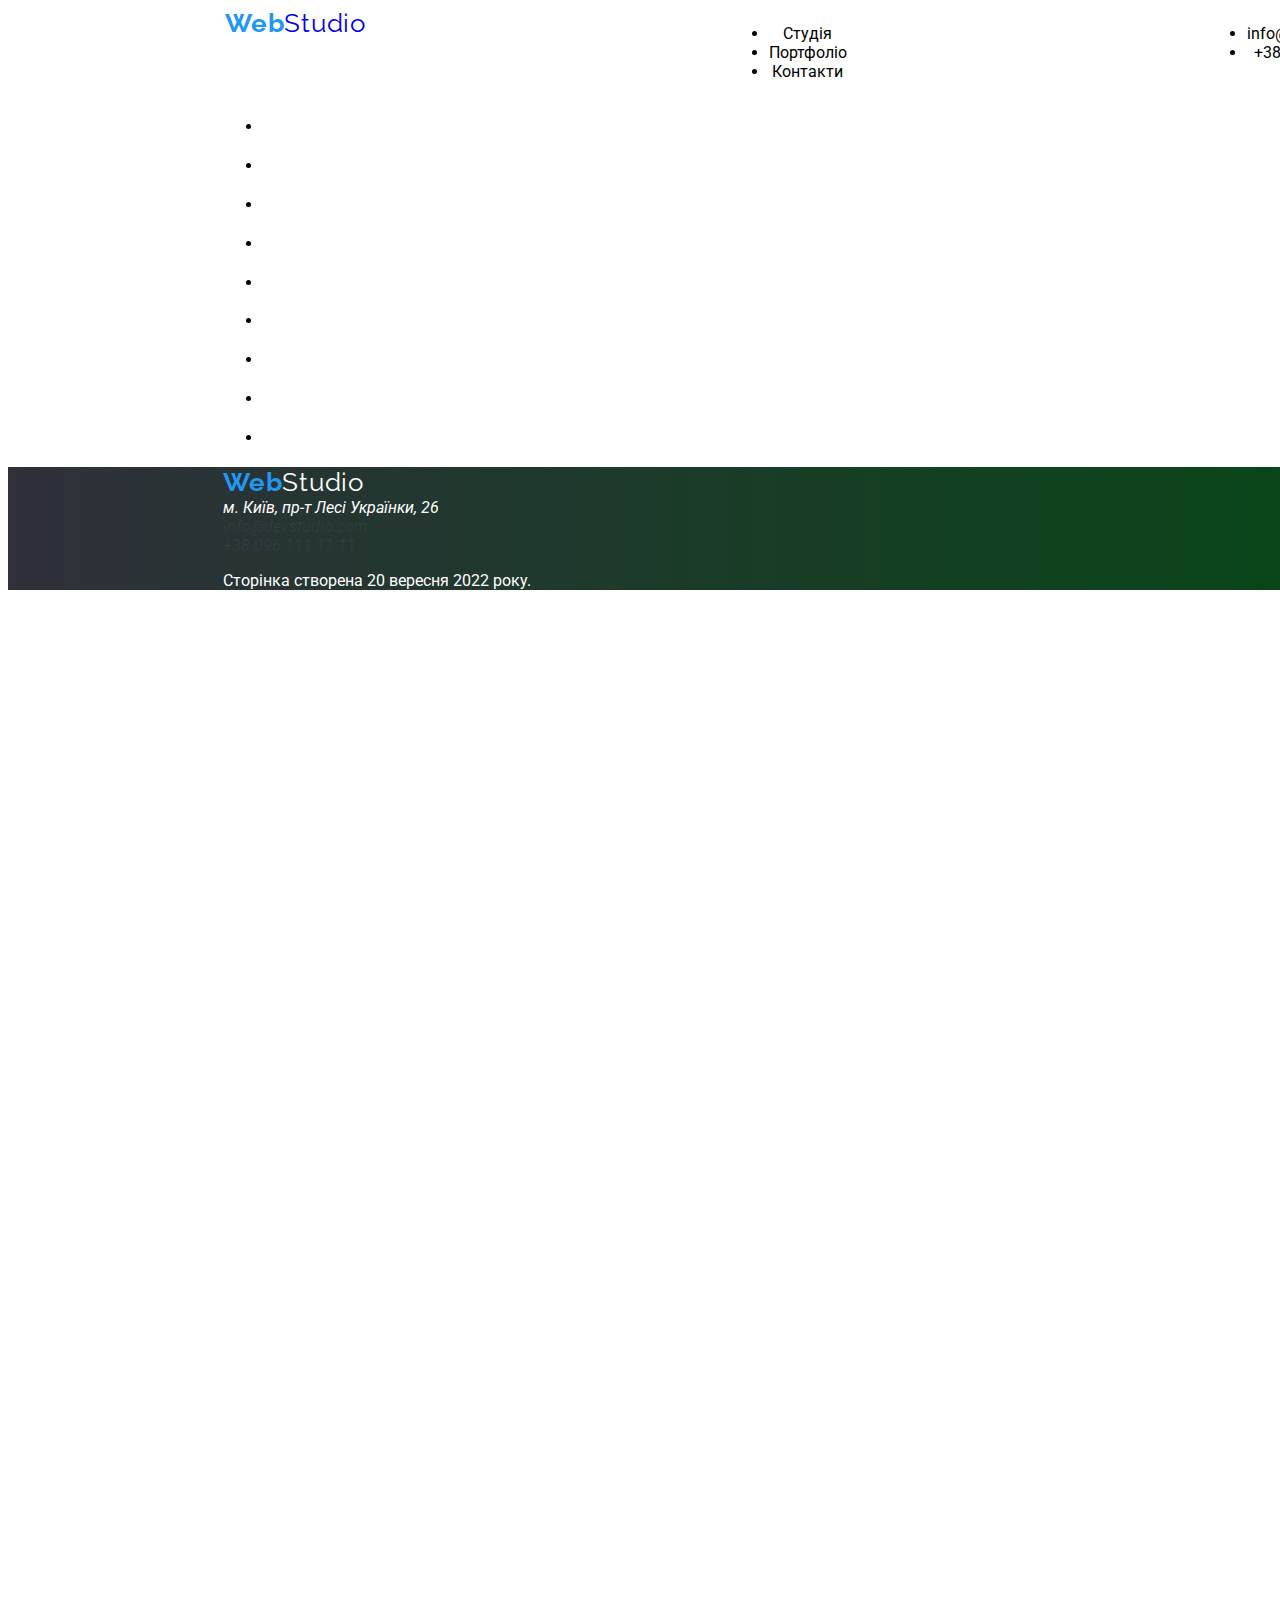
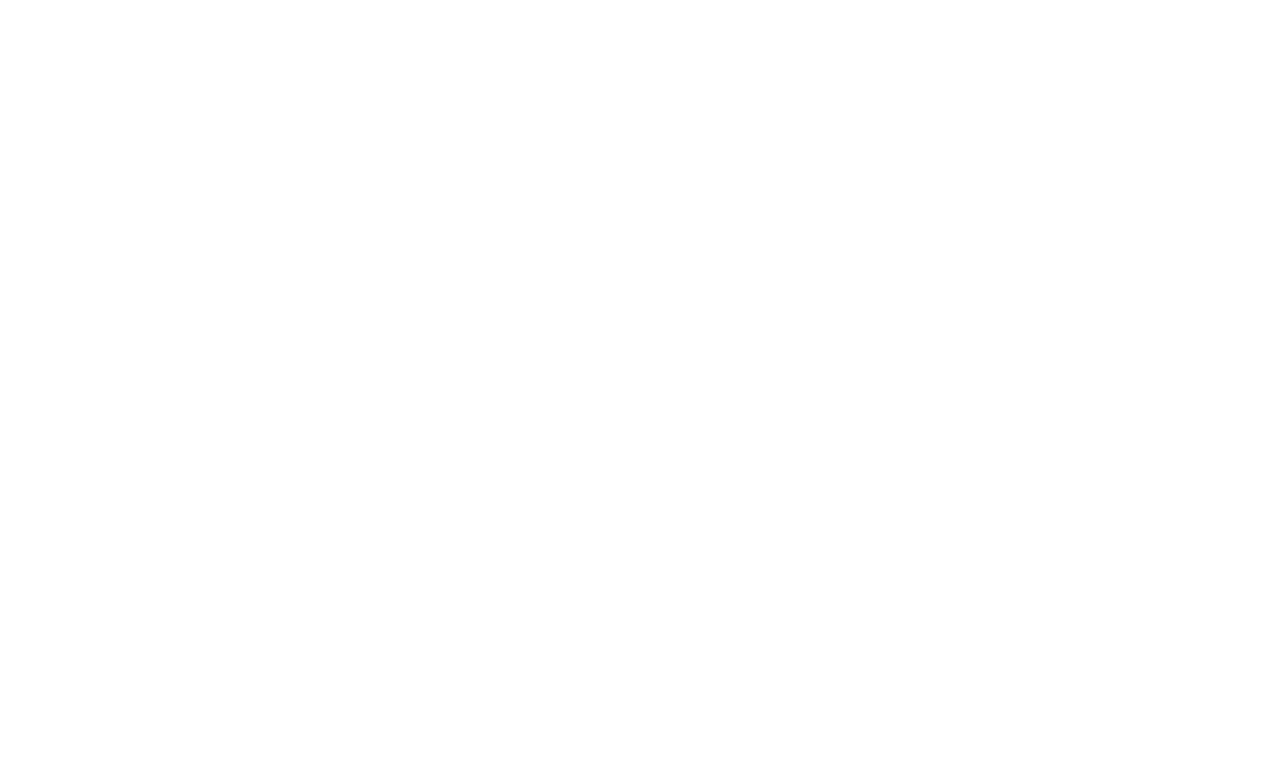
==== portfolio.html @ a8a44d80 "27.09" ====
<!DOCTYPE html>
<html lang="uk">

<head>
    <meta charset="UTF-8">
    <meta http-equiv="X-UA-Compatible" content="IE=edge">
    <meta name="viewport" content="width=device-width, initial-scale=1.0">
    <title>WebStudio</title>
    <link rel="preconnect" href="https://fonts.googleapis.com">
    <link rel="preconnect" href="https://fonts.gstatic.com" crossorigin>
    <link href="https://fonts.googleapis.com/css2?family=Raleway:wght@700&family=Roboto:wght@400;500;900&display=swap"
        rel="stylesheet">
    <link rel="stylesheet" href="./css/styles.css" />
</head>

<body>
    <header>
        <section class="header">
            <a href="index.html" title="My page" lang="en" class="webstudio"><span
                    class="web"><b>Web</b></span>Studio</a>
            <nav>
                <ul class="headertext">
                    <li><a href="index.html" title="Studio" class="black">Студія</a></li>
                    <li><a href="portfolio.html" title="Portfolio" class="black">Портфоліо</a></li>
                    <li><a href="index.html" title="Contacts" class="black">Контакти</a></li>
                </ul>
            </nav>
            <ul class="headertext">
                <li><a href="mailto:info@devstudio.com" title="mail" class="black">info@devstudio.com</a></li>
                <li><a href="tel:+38 096 111 11 11" title="phone" class="black">+38 096 111 11 11</a></li>
            </ul>
        </section>
    </header>
    <main>
        <section>

        </section>
        <section>
            <ul>
                <li>
                    <a href="/images/2-1.jpg" alt="notebook" width="370px" height="294px"></a> 
                    <h2></h2> 
                    <p></p>
                </li>
                <li>
                    <a href="./images/2-2.jpg"></a>
                    <h2></h2>
                    <p></p>
                </li>
                <li>
                    <a href="./images/2-3.jpg"></a>
                    <h2></h2>
                    <p></p>
                </li>
                <li>
                    <a href="./images/2-4.jpg"></a>
                    <h2></h2>
                    <p></p>
                </li>
                <li>    
                    <a href=""></a>
                    <h2></h2>
                    <p></p>
                </li>
                <li>
                    <a href=""></a>
                    <h2></h2>
                    <p></p>
                </li>
                <li>
                    <a href=""></a>
                    <h2></h2>
                    <p></p>
                </li>
                <li>
                    <a href=""></a>
                    <h2></h2>
                    <p></p>
                </li>
                <li>
                    <a href=""></a>
                    <h2></h2>
                    <p></p>
                </li>
            </ul>
        </section>
    </main>
    <footer>
        <section class="footer">
            <a href="./index.html" class="webstudio"><span class="web"><b>Web</b></span>Studio</a>
            <address class="headertext">
                <a href="https://www.google.com/maps/place/%D0%B1%D1%83%D0%BB%D1%8C%D0%B2%D0%B0%D1%80+%D0%9B%D0%B5%D1%81%D1%96+%D0%A3%D0%BA%D1%80%D0%B0%D1%97%D0%BD%D0%BA%D0%B8,+26,+%D0%9A%D0%B8%D1%97%D0%B2,+02000/@50.4265807,30.5361971,17z/data=!3m1!4b1!4m5!3m4!1s0x40d4cf0e033ecbe9:0x57a4dffefec77da0!8m2!3d50.4265807!4d30.5383858"
                    title="GoogleMaps" class="google">м. Київ, пр-т Лесі Українки, 26</a> <br>
                <a href="mailto:info@devstudio.com" title="mail" class="gray">info@devstudio.com</a> <br>
                <a href="tel:+38 096 111 11 11" title="phone" class="gray">+38 096 111 11 11</a> <br>
            </address>
            <p>Сторінка створена <time datetime="2022-09-20">20 вересня 2022 року</time>.</p>
        </section>
    </footer>
</body>
</html>
---- css/styles.css ----
body {    
    font-family: 'Roboto', sans-serif;
    text-align: center;
    width: 1600px;
    height: 2346px;
    background-color: #FFFFFF;
}

:root{
    --main-color : #black;
    --blu : #2196f3;
    --white : white;
    }
section{
    padding: 0px 215px;
}

.header{
    justify-content: space-between;
    display: flex;
}
.webstudio {
    font-family: 'Raleway', sans-serif;
    width: 145px;
    letter-spacing: 0.03em;
    font-size: 26px;
    line-height: 31px;
    text-decoration: none;
}
.headertext :hover :focus{
    color: #2196f3;
    justify-content: space-between;
    display: flex;
    text-decoration: none;
}
.headertext ul,li,a{
    text-decoration: none;
}

.web {
    color: #2196f3;
}
.black{
    color: var(--main-color);
}

.bisnes {
    height: 200px;
    left: 0px;
    top: 80px;
    color: white;
    background: rgb(0, 0, 0);
    background: linear-gradient(90deg, rgba(47, 48, 58, 1) 0%, rgba(0, 75, 17, 1) 50%, rgba(55, 62, 0, 1) 100%);
    justify-content: center;
    padding: 200px 0px;
    /*#2f303a;*/
   
}
.efect{
    font-style: normal;
    font-weight: 900;
    font-size: 44px;
    line-height: 60px;
        /* or 136% */
    text-align: center;
    letter-spacing: 0.06em;
    text-transform: uppercase;
    color: #FFFFFF;
}
.button {
    color: black;
    background-color: #2196f3;
    width: 216px;
    height: 50px;
    box-shadow: 0px 4px 4px rgba(0, 0, 0, 15);
    border-radius: 4px;
}
.work{
    background-color: #f5f5f5;
    display: block;
}

.text{
    display: flex;
}
.work-page{
    display: flex;
}
.note{
    padding: 30px;
}
.comand{
    background-color: #f5f4fa;
}
.comand-one{
    background-color: ffffff;
    width: 270px;
    height: 368px;
    box-shadow: 0px 1px 3px rgba(0, 0, 0, 12), 0px 2px 1px rgba(0, 0, 0, 14), 0px 2px 1px rgba(0, 0, 0, 0.2);
    border-radius: 0px 0px 4px 4px;
}
.comand-all{
    justify-content: space-between;
    display: flex;
}
.footer{
    background: rgb(47, 48, 58);
        background: linear-gradient(90deg, rgba(47, 48, 58, 1) 0%, rgba(0, 75, 17, 1) 100%);
    color: var(--white);
    text-align: left;
    display: list-item;
}
.google {
    color: var(--white);
}
.footer .webstudio {
    color: var(--white);
}
.gray{
    color: rgba(255, 255, 255, 00.06);
}






/*my study
background-image: linear-gradient(to right, #553c9a, #ee4b2b, #00c2cb, #ff7f50, #553c9a);
background-size: 200%;
background-position: -200%;
header h1:hover {
background-position: 200%;
transition: all ease-in-out 2s;
animation: animated--gradient 2s infinite alternate-reverse;
}
@keyframes animated-gradient {
    to {
        background-position: 200%;
    }
}
*/
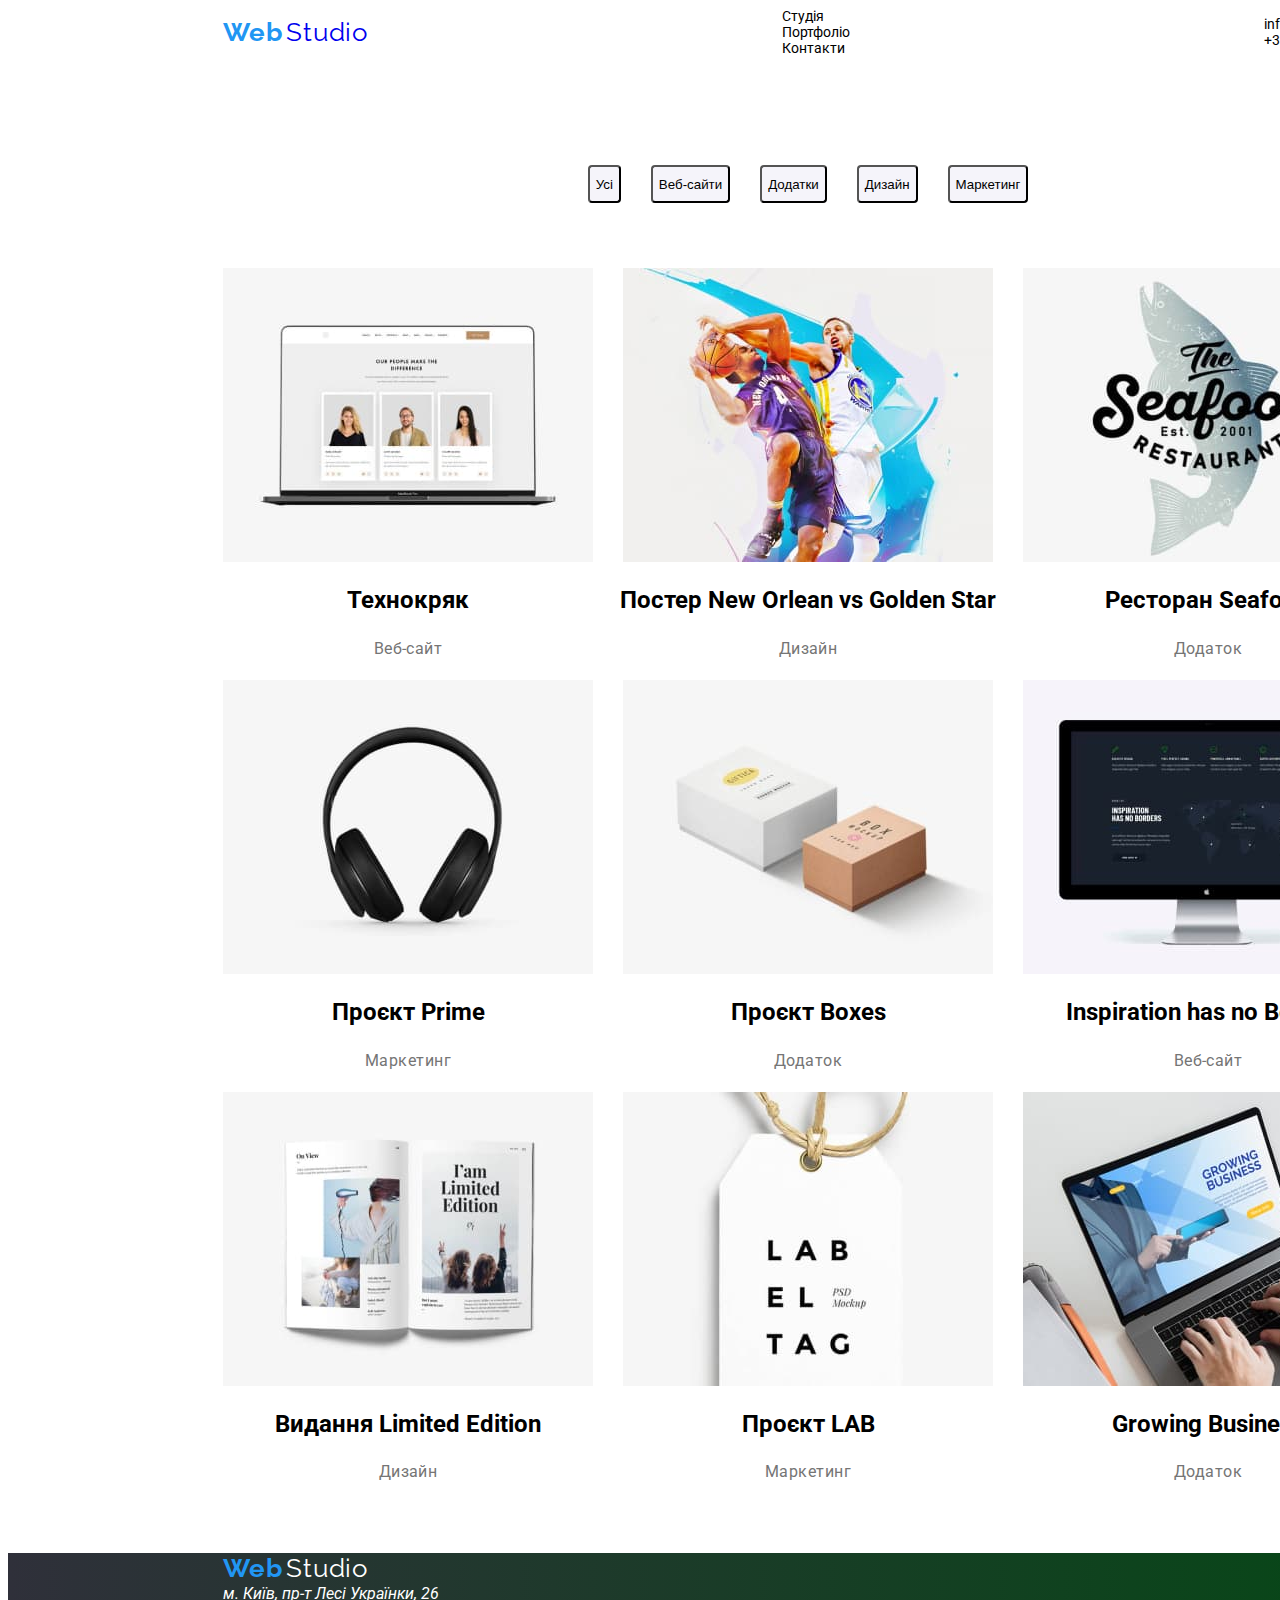
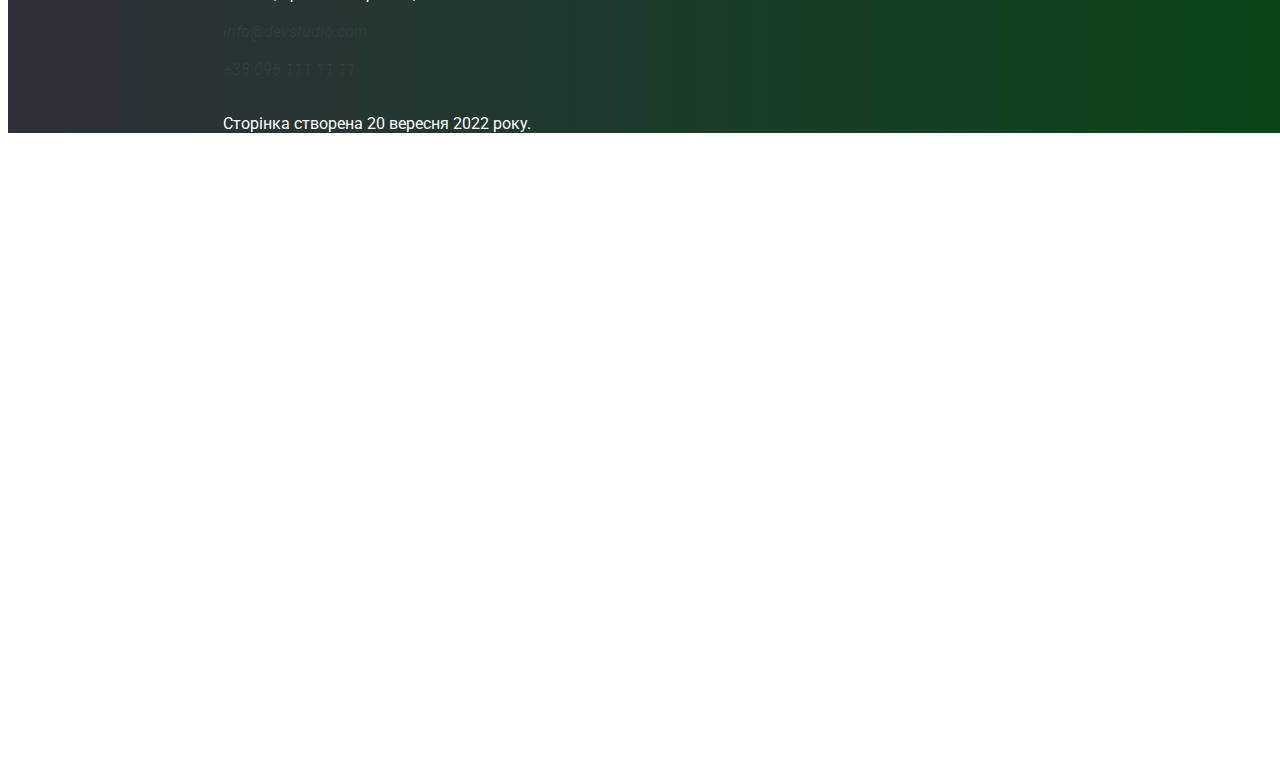
==== commit 8f06ed61: "28.09" ====
--- a/portfolio.html
+++ b/portfolio.html
@@ -33,54 +33,60 @@
     </header>
     <main>
         <section>
-
+            <ul class="butt">
+                <li><button type="submit" class="buttonp">Усі</button></li>
+                <li><button type="submit" class="buttonp">Веб-сайти</button></li>
+                <li><button type="submit" class="buttonp">Додатки</button></li>
+                <li><button type="submit" class="buttonp">Дизайн</button></li>
+                <li><button type="submit" class="buttonp">Маркетинг</button></li>
+            </ul>
         </section>
-        <section>
-            <ul>
-                <li>
-                    <a href="/images/2-1.jpg" alt="notebook" width="370px" height="294px"></a> 
-                    <h2></h2> 
-                    <p></p>
+        <section class="ass">
+            <ul class="makers">
+                <li class="makerss">
+                    <img src="/images/2-1.jpg" alt="notebook" width="370px" height="294px"></a> 
+                    <h2>Технокряк</h2> 
+                    <p>Веб-сайт</p>
                 </li>
-                <li>
-                    <a href="./images/2-2.jpg"></a>
-                    <h2></h2>
-                    <p></p>
+                <li class="makerss">
+                    <img src="./images/2-2.jpg" alt="basket" width="370px" height="294px"></a>
+                    <h2>Постер New Orlean vs Golden Star</h2>
+                    <p>Дизайн</p>
                 </li>
-                <li>
-                    <a href="./images/2-3.jpg"></a>
-                    <h2></h2>
-                    <p></p>
+                <li class="makerss">
+                    <img src="./images/2-3.jpg" alt="seafood" width="370px" height="294px"></a>
+                    <h2>Ресторан Seafood</h2>
+                    <p>Додаток</p>
                 </li>
-                <li>
-                    <a href="./images/2-4.jpg"></a>
-                    <h2></h2>
-                    <p></p>
+                <li class="makerss">
+                    <img src="./images/2-4.jpg" alt="sony" width="370px" height="294px"></a>
+                    <h2>Проєкт Prime</h2>
+                    <p>Маркетинг</p>
                 </li>
-                <li>    
-                    <a href=""></a>
-                    <h2></h2>
-                    <p></p>
+                <li class="makerss">    
+                    <img src="/images/2-5.jpg" alt="box" width="370px" height="294px"></a>
+                    <h2>Проєкт Boxes</h2>
+                    <p>Додаток</p>
                 </li>
-                <li>
-                    <a href=""></a>
-                    <h2></h2>
-                    <p></p>
+                <li class="makerss">
+                    <img src="/images/2-6.jpg" alt="monik" width="370px" height="294px"></a>
+                    <h2>Inspiration has no Borders</h2>
+                    <p>Веб-сайт</p>
                 </li>
-                <li>
-                    <a href=""></a>
-                    <h2></h2>
-                    <p></p>
+                <li class="makerss">
+                    <img src="/images/2-7.jpg" alt="book" width="370px" height="294px"></a>
+                    <h2>Видання Limited Edition</h2>
+                    <p>Дизайн</p>
                 </li>
-                <li>
-                    <a href=""></a>
-                    <h2></h2>
-                    <p></p>
+                <li class="makerss">
+                    <img src="/images/2-8.jpg" alt="lab" width="370px" height="294px"></a>
+                    <h2>Проєкт LAB</h2>
+                    <p>Маркетинг</p>
                 </li>
-                <li>
-                    <a href=""></a>
-                    <h2></h2>
-                    <p></p>
+                <li class="makerss">
+                    <img src="/images/2-9.jpg" alt="work" width="370px" height="294px"></a>
+                    <h2>Growing Business</h2>
+                    <p>Додаток</p>
                 </li>
             </ul>
         </section>
--- a/css/styles.css
+++ b/css/styles.css
@@ -1,9 +1,12 @@
 body {    
     font-family: 'Roboto', sans-serif;
+    font-style: normal;
+    font-weight: 400;
     text-align: center;
     width: 1600px;
     height: 2346px;
     background-color: #FFFFFF;
+    color: var(--main-color);
 }
 
 :root{
@@ -13,11 +16,18 @@
     }
 section{
     padding: 0px 215px;
-}
-
+    margin: auto;
+}
+ul{
+    list-style-type: none;
+    margin: 0px;
+    padding: 0px;
+}
 .header{
     justify-content: space-between;
     display: flex;
+    align-items: center;
+
 }
 .webstudio {
     font-family: 'Raleway', sans-serif;
@@ -27,14 +37,14 @@
     line-height: 31px;
     text-decoration: none;
 }
-.headertext :hover :focus{
+
+.headertext :hover{
     color: #2196f3;
-    justify-content: space-between;
-    display: flex;
-    text-decoration: none;
 }
 .headertext ul,li,a{
     text-decoration: none;
+    display: flex;
+    justify-content: space-between;
 }
 
 .web {
@@ -42,6 +52,7 @@
 }
 .black{
     color: var(--main-color);
+    font-size: 14px;
 }
 
 .bisnes {
@@ -57,7 +68,6 @@
    
 }
 .efect{
-    font-style: normal;
     font-weight: 900;
     font-size: 44px;
     line-height: 60px;
@@ -74,14 +84,40 @@
     height: 50px;
     box-shadow: 0px 4px 4px rgba(0, 0, 0, 15);
     border-radius: 4px;
+    border: none;
+    cursor: pointer;
+
+}
+.button :hover{
+    color: rgb(46, 247, 6);
+    background-color: rgb(0, 0, 0);
+    
+}
+.but{
+    font-weight: 700;
+    font-size: 16px;
+    line-height: 30px;
+    display: flex;
+    justify-content: center;
+    align-items: center;
+    text-align: center;
+    letter-spacing: 0.06em;
+    color: #FFFFFF;
 }
 .work{
-    background-color: #f5f5f5;
+    background-color: #FFFFFF;
     display: block;
 }
 
 .text{
     display: flex;
+    font-size: 14px;
+    line-height: 16px;
+    letter-spacing: 0.03em;
+    text-transform: uppercase;
+}
+.text p{
+    
 }
 .work-page{
     display: flex;
@@ -91,21 +127,44 @@
 }
 .comand{
     background-color: #f5f4fa;
-}
-.comand-one{
+    font-size: 14px;
+    height: 648px;
+    display: flex;
+    align-content: center;
+    flex-wrap: wrap;
+    justify-content: center;
+}
+.comand-one {
     background-color: ffffff;
     width: 270px;
     height: 368px;
     box-shadow: 0px 1px 3px rgba(0, 0, 0, 12), 0px 2px 1px rgba(0, 0, 0, 14), 0px 2px 1px rgba(0, 0, 0, 0.2);
     border-radius: 0px 0px 4px 4px;
-}
-.comand-all{
-    justify-content: space-between;
-    display: flex;
-}
+    margin: 15px;
+    font-size: 16px;
+    line-height: 19px;
+    display: block;
+}
+.comand-all {
+    justify-content: space-between;
+    display: flex;
+}
+.comand h2{
+    font-weight: 700;
+    font-size: 36px;
+    line-height: 42px;
+}
+.comand p{
+    font-size: 16px;
+    line-height: 19px;
+    text-align: center;
+    letter-spacing: 0.03em;
+    color: #757575;
+}
+
 .footer{
     background: rgb(47, 48, 58);
-        background: linear-gradient(90deg, rgba(47, 48, 58, 1) 0%, rgba(0, 75, 17, 1) 100%);
+    background: linear-gradient(90deg, rgba(47, 48, 58, 1) 0%, rgba(0, 75, 17, 1) 100%);
     color: var(--white);
     text-align: left;
     display: list-item;
@@ -119,10 +178,52 @@
 .gray{
     color: rgba(255, 255, 255, 00.06);
 }
-
-
-
-
+/*-------------Potrfolio-------------------------*/
+
+.butt{
+    display: flex;
+    justify-content: center;
+    flex-wrap: wrap;
+    padding: 94px 0px 0px 0px;
+}
+.buttonp{
+    height: 38px;
+    background: #F5F4FA;
+    border-radius: 4px;
+    margin: 15px;
+    padding: auto;
+}
+.buttonp:hover{
+    background-color: var(--blu);
+    color: var(--white);
+}
+.ass {
+    display: flex;
+    justify-content: space-between;
+    flex-wrap: wrap;
+}
+.makers{
+    display: flex;
+    justify-content: space-between;
+    flex-wrap: wrap;
+    padding: 50px 0px;
+}
+.makerss{
+    display: block;
+}
+.makers h1{
+    font-weight: 700;
+    font-size: 18px;
+    line-height: 36px;
+    letter-spacing: 0.06em;
+    color: #212121;
+}
+.makers p{
+    font-size: 16px;
+    line-height: 30px;
+    letter-spacing: 0.03em;
+    color: #757575;
+}
 
 
 /*my study
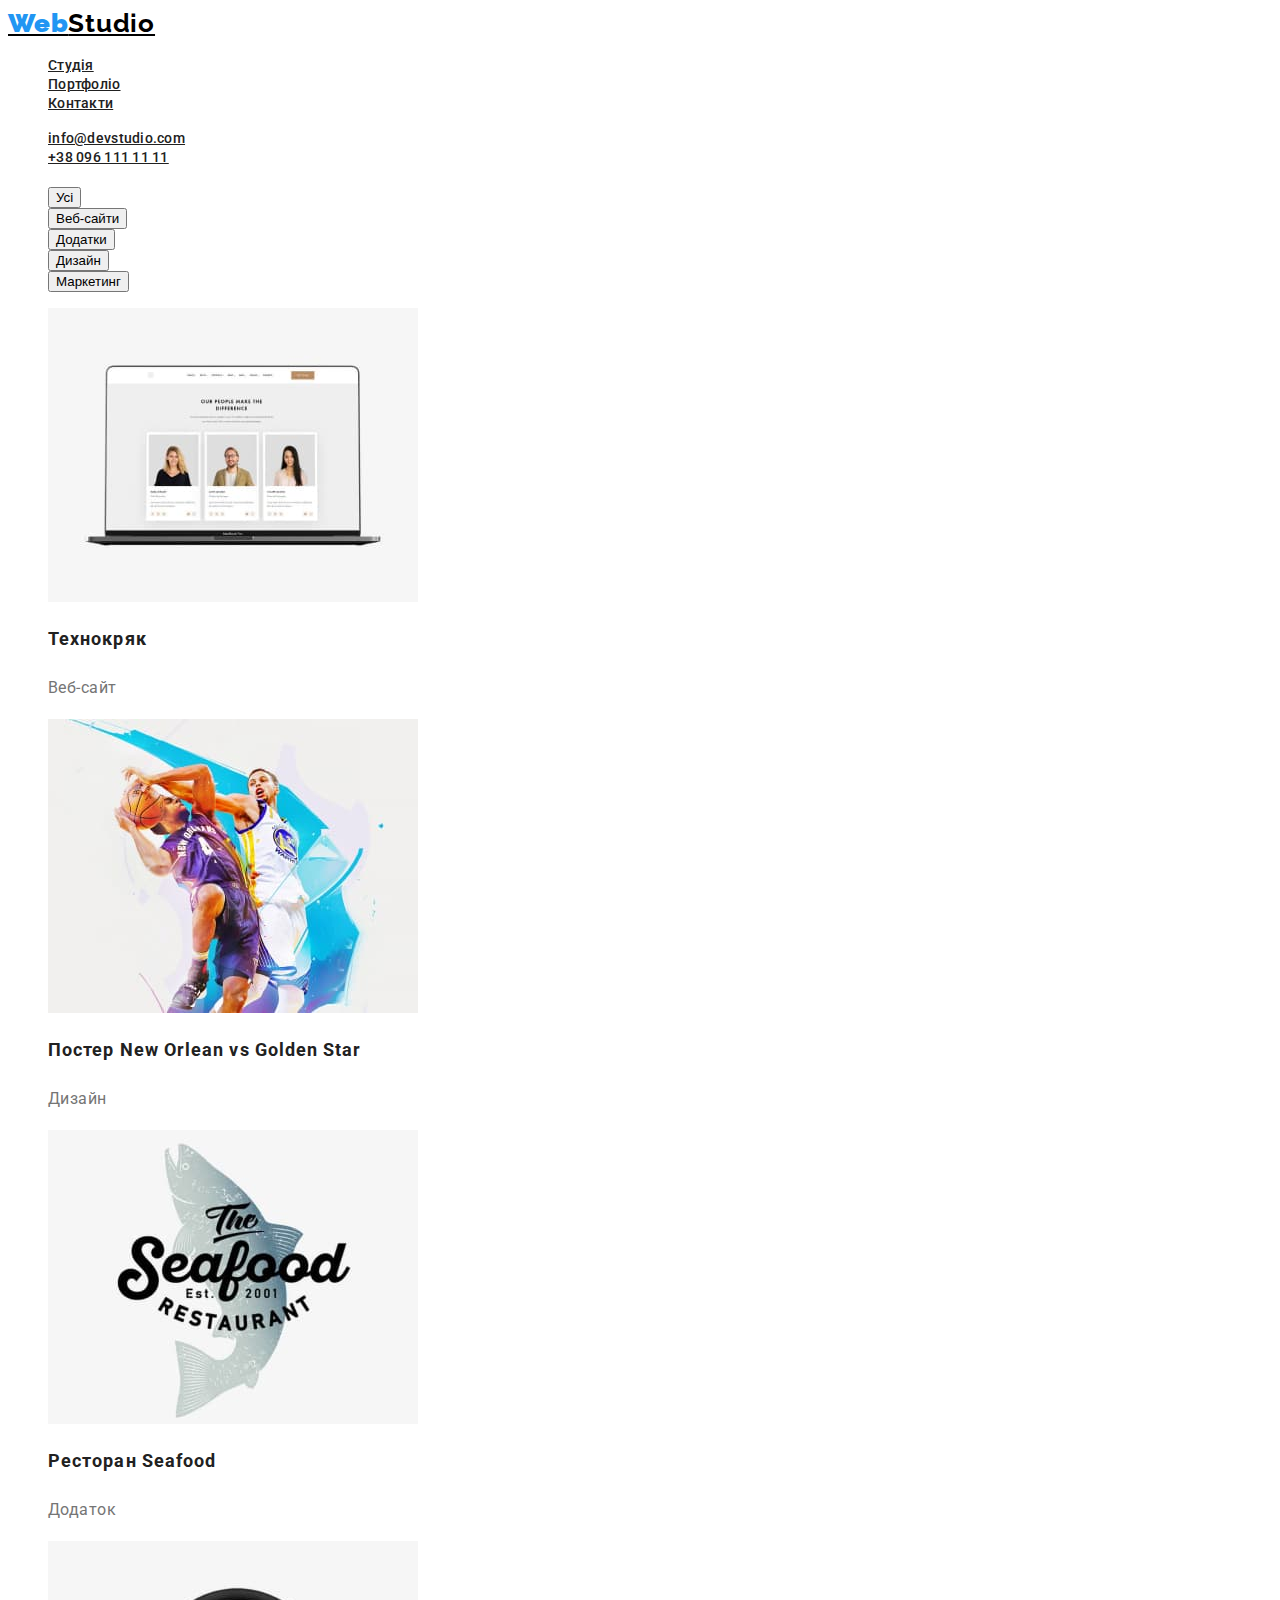
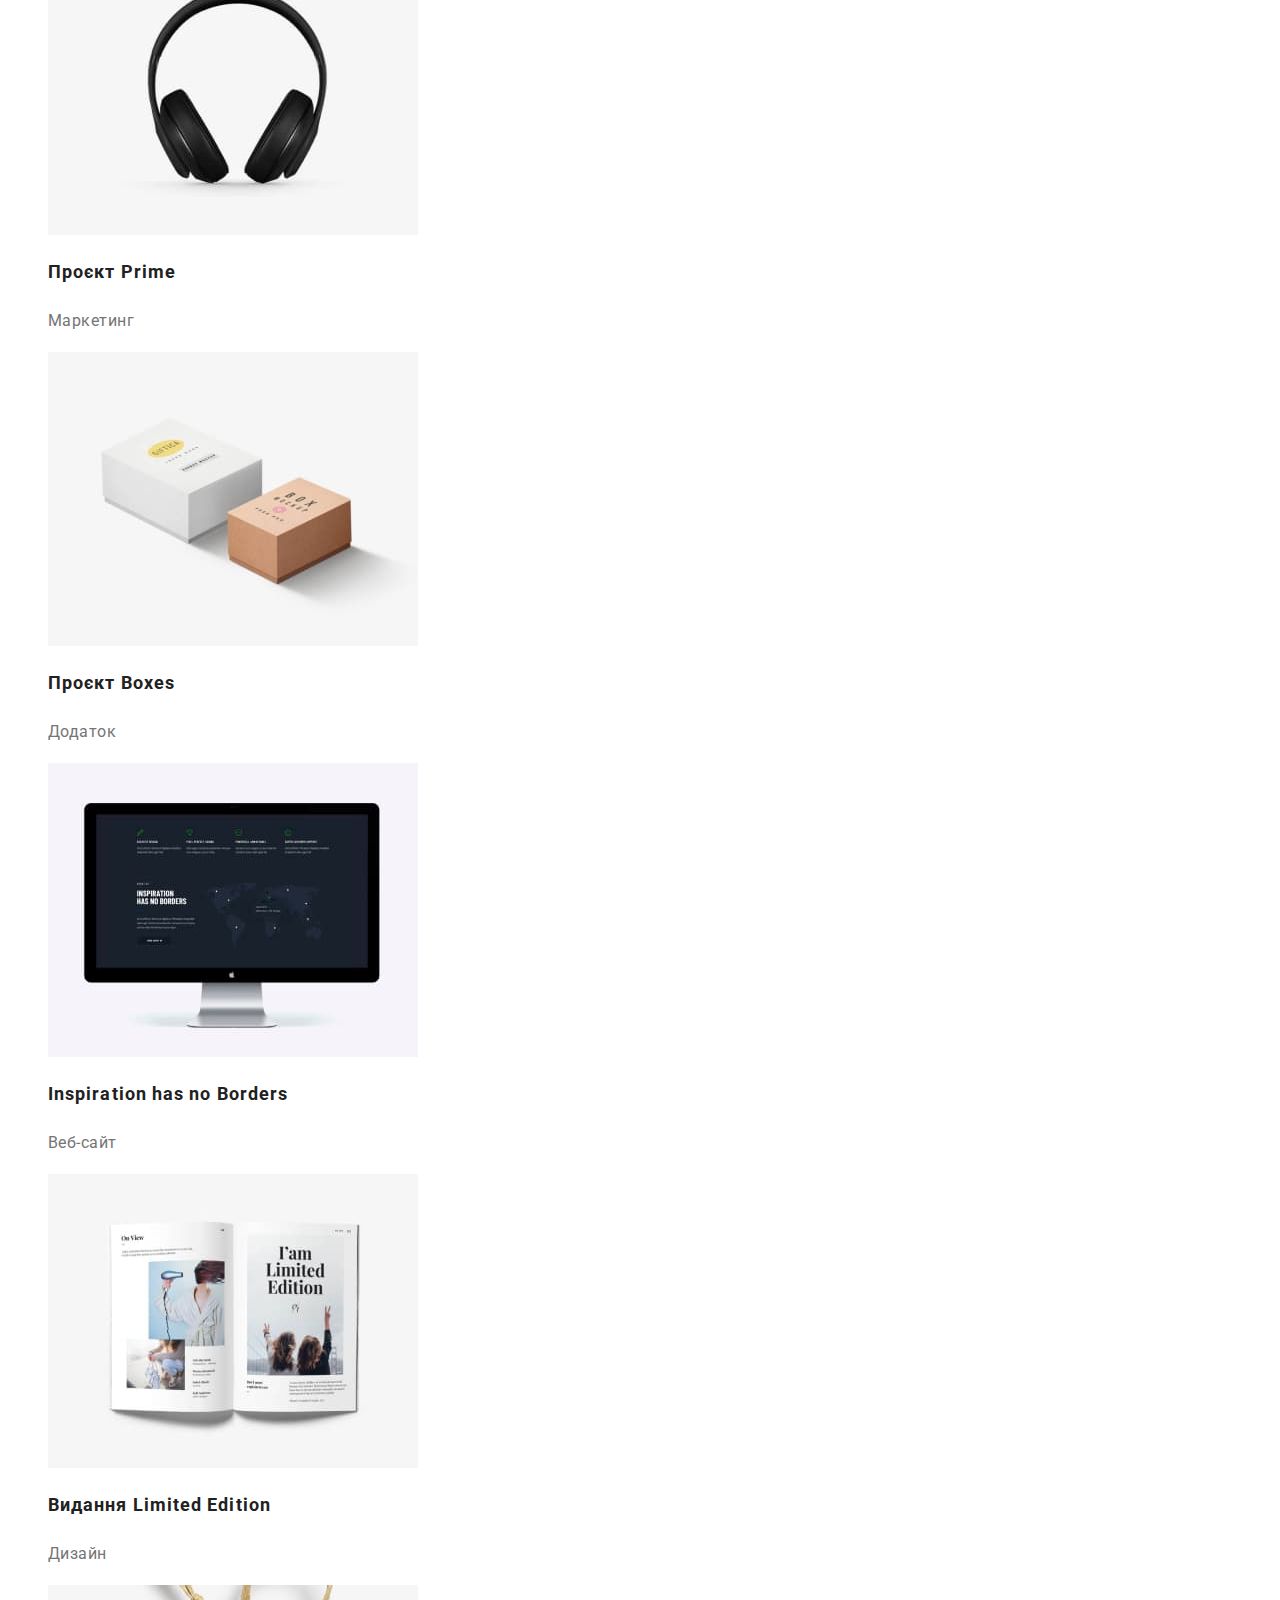
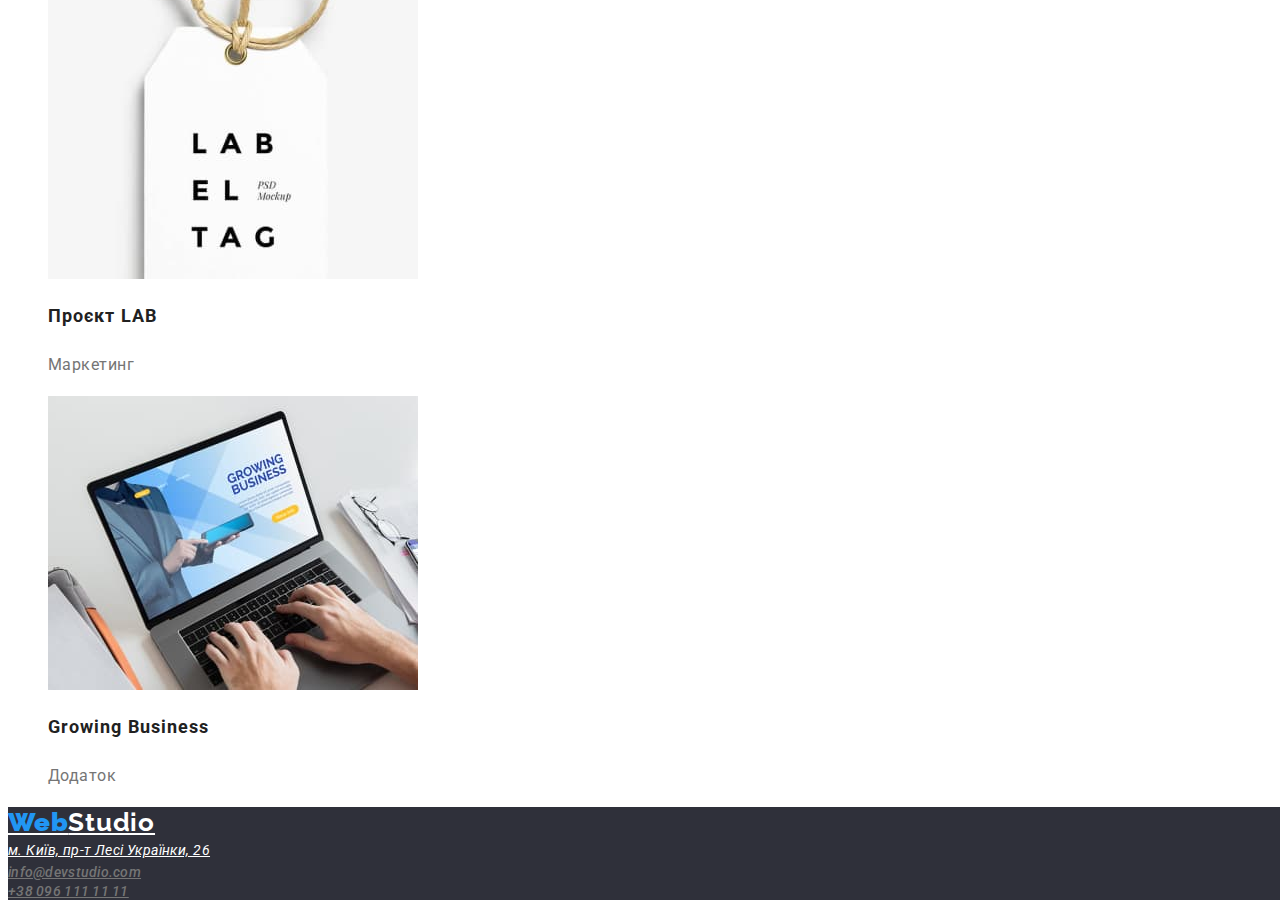
==== commit 2ab8e0e5: "30.09" ====
--- a/portfolio.html
+++ b/portfolio.html
@@ -33,15 +33,16 @@
     </header>
     <main>
         <section>
+            <h1></h1>
             <ul class="butt">
-                <li><button type="submit" class="buttonp">Усі</button></li>
-                <li><button type="submit" class="buttonp">Веб-сайти</button></li>
-                <li><button type="submit" class="buttonp">Додатки</button></li>
-                <li><button type="submit" class="buttonp">Дизайн</button></li>
-                <li><button type="submit" class="buttonp">Маркетинг</button></li>
+                <li><button type="button" class="buttonp">Усі</button></li>
+                <li><button type="button" class="buttonp">Веб-сайти</button></li>
+                <li><button type="button" class="buttonp">Додатки</button></li>
+                <li><button type="button" class="buttonp">Дизайн</button></li>
+                <li><button type="button" class="buttonp">Маркетинг</button></li>
             </ul>
         </section>
-        <section class="ass">
+        <section>
             <ul class="makers">
                 <li class="makerss">
                     <img src="/images/2-1.jpg" alt="notebook" width="370px" height="294px"></a> 
@@ -93,14 +94,13 @@
     </main>
     <footer>
         <section class="footer">
-            <a href="./index.html" class="webstudio"><span class="web"><b>Web</b></span>Studio</a>
+            <a href="./index.html" class="webstudio-footer"><span class="web"><b>Web</b></span>Studio</a>
             <address class="headertext">
                 <a href="https://www.google.com/maps/place/%D0%B1%D1%83%D0%BB%D1%8C%D0%B2%D0%B0%D1%80+%D0%9B%D0%B5%D1%81%D1%96+%D0%A3%D0%BA%D1%80%D0%B0%D1%97%D0%BD%D0%BA%D0%B8,+26,+%D0%9A%D0%B8%D1%97%D0%B2,+02000/@50.4265807,30.5361971,17z/data=!3m1!4b1!4m5!3m4!1s0x40d4cf0e033ecbe9:0x57a4dffefec77da0!8m2!3d50.4265807!4d30.5383858"
                     title="GoogleMaps" class="google">м. Київ, пр-т Лесі Українки, 26</a> <br>
                 <a href="mailto:info@devstudio.com" title="mail" class="gray">info@devstudio.com</a> <br>
                 <a href="tel:+38 096 111 11 11" title="phone" class="gray">+38 096 111 11 11</a> <br>
             </address>
-            <p>Сторінка створена <time datetime="2022-09-20">20 вересня 2022 року</time>.</p>
         </section>
     </footer>
 </body>
--- a/css/styles.css
+++ b/css/styles.css
@@ -2,242 +2,208 @@
     font-family: 'Roboto', sans-serif;
     font-style: normal;
     font-weight: 400;
-    text-align: center;
+    /*text-align: center;*/
     width: 1600px;
     height: 2346px;
     background-color: #FFFFFF;
     color: var(--main-color);
 }
-
-:root{
-    --main-color : #black;
-    --blu : #2196f3;
-    --white : white;
-    }
-section{
-    padding: 0px 215px;
-    margin: auto;
-}
-ul{
-    list-style-type: none;
-    margin: 0px;
-    padding: 0px;
-}
+li{
+    list-style: none;
+}
+/*-----Heder---*/
 .header{
-    justify-content: space-between;
-    display: flex;
-    align-items: center;
-
+    background: #FFFFFF;
 }
 .webstudio {
-    font-family: 'Raleway', sans-serif;
     width: 145px;
-    letter-spacing: 0.03em;
+    height: 31px;
+    left: 215px;
+    top: 24px;
+    font-family: 'Raleway';
+    font-weight: 700;
     font-size: 26px;
     line-height: 31px;
-    text-decoration: none;
-}
-
-.headertext :hover{
-    color: #2196f3;
-}
-.headertext ul,li,a{
-    text-decoration: none;
-    display: flex;
-    justify-content: space-between;
-}
-
-.web {
-    color: #2196f3;
+    letter-spacing: 0.03em;
+    color: #000;
+}
+.web{
+    color: #2196F3;
 }
 .black{
-    color: var(--main-color);
-    font-size: 14px;
-}
-
-.bisnes {
-    height: 200px;
+    width: 45px;
+    height: 16px;
+    left: 453px;
+    top: 32px;
+    font-weight: 500;
+    font-size: 14px;
+    line-height: 16px;
+    letter-spacing: 0.02em;
+    color: #212121;
+}
+.gray{
+    width: 122px;
+    height: 16px;
+    left: 1263px;
+    top: 32px;
+    font-weight: 500;
+    font-size: 14px;
+    line-height: 16px;
+    letter-spacing: 0.02em;
+    color: #757575;
+}
+.black:hover, .gray:hover{
+    color: #2196F3;
+}
+/*-------------------main-------------*/
+.bisnes{
     left: 0px;
     top: 80px;
-    color: white;
-    background: rgb(0, 0, 0);
-    background: linear-gradient(90deg, rgba(47, 48, 58, 1) 0%, rgba(0, 75, 17, 1) 50%, rgba(55, 62, 0, 1) 100%);
-    justify-content: center;
-    padding: 200px 0px;
-    /*#2f303a;*/
-   
+    background: #2F303A;
 }
 .efect{
+    width: 696px;
+    height: 120px;
+    left: 452px;
+    top: 280px;
     font-weight: 900;
     font-size: 44px;
     line-height: 60px;
-        /* or 136% */
     text-align: center;
     letter-spacing: 0.06em;
     text-transform: uppercase;
     color: #FFFFFF;
 }
-.button {
-    color: black;
-    background-color: #2196f3;
+.button{
     width: 216px;
     height: 50px;
-    box-shadow: 0px 4px 4px rgba(0, 0, 0, 15);
+    left: 692px;
+    top: 430px;
+    background: #2196F3;
+    box-shadow: 0px 4px 4px rgba(0, 0, 0, 0.15);
     border-radius: 4px;
-    border: none;
     cursor: pointer;
+}
 
-}
-.button :hover{
-    color: rgb(46, 247, 6);
-    background-color: rgb(0, 0, 0);
-    
-}
 .but{
+    width: 152px;
+    height: 30px;
+    left: 724px;
+    top: 440px;
     font-weight: 700;
     font-size: 16px;
     line-height: 30px;
     display: flex;
-    justify-content: center;
     align-items: center;
     text-align: center;
     letter-spacing: 0.06em;
+    color: #FFFFFF
+}
+.work
+.text h2{
+    width: 270px;
+    height: 16px;
+    left: 215px;
+    top: 774px;
+    font-weight: 700;
+    font-size: 14px;
+    line-height: 16px;
+    letter-spacing: 0.03em;
+    text-transform: uppercase;
+    color: #212121;
+}
+.text p{
+    width: 270px;
+    height: 72px;
+    left: 215px;
+    top: 800px;
+    font-size: 14px;
+    line-height: 24px;
+    letter-spacing: 0.03em;
+    color: #757575;
+}
+.comand
+.comand-all
+.comand-one h2{
+    width: 129px;
+    height: 19px;
+    left: 286px;
+    top: 1922px;
+    font-weight: 500;
+    font-size: 16px;
+    line-height: 19px;
+    text-align: center;
+    letter-spacing: 0.03em;
+    color: #212121;
+}
+.comand-one p{
+    width: 130px;
+    height: 19px;
+    left: 285px;
+    top: 1951px;
+    font-size: 16px;
+    line-height: 19px;
+    text-align: center;
+    letter-spacing: 0.03em;
+    color: #757575;
+}
+/*--------Footer------*/
+.footer{
+    background: #2F303A;
+}
+.webstudio-footer {
+    width: 145px;
+    height: 31px;
+    left: 215px;
+    top: 2154px;
+    font-family: 'Raleway';
+    font-style: normal;
+    font-weight: 700;
+    font-size: 26px;
+    line-height: 31px;
+    letter-spacing: 0.03em;
     color: #FFFFFF;
 }
-.work{
-    background-color: #FFFFFF;
-    display: block;
-}
-
-.text{
-    display: flex;
-    font-size: 14px;
-    line-height: 16px;
-    letter-spacing: 0.03em;
-    text-transform: uppercase;
-}
-.text p{
-    
-}
-.work-page{
-    display: flex;
-}
-.note{
-    padding: 30px;
-}
-.comand{
-    background-color: #f5f4fa;
-    font-size: 14px;
-    height: 648px;
-    display: flex;
-    align-content: center;
-    flex-wrap: wrap;
-    justify-content: center;
-}
-.comand-one {
-    background-color: ffffff;
-    width: 270px;
-    height: 368px;
-    box-shadow: 0px 1px 3px rgba(0, 0, 0, 12), 0px 2px 1px rgba(0, 0, 0, 14), 0px 2px 1px rgba(0, 0, 0, 0.2);
-    border-radius: 0px 0px 4px 4px;
-    margin: 15px;
-    font-size: 16px;
-    line-height: 19px;
-    display: block;
-}
-.comand-all {
-    justify-content: space-between;
-    display: flex;
-}
-.comand h2{
-    font-weight: 700;
-    font-size: 36px;
-    line-height: 42px;
-}
-.comand p{
-    font-size: 16px;
-    line-height: 19px;
-    text-align: center;
-    letter-spacing: 0.03em;
-    color: #757575;
-}
-
-.footer{
-    background: rgb(47, 48, 58);
-    background: linear-gradient(90deg, rgba(47, 48, 58, 1) 0%, rgba(0, 75, 17, 1) 100%);
-    color: var(--white);
-    text-align: left;
-    display: list-item;
-}
-.google {
-    color: var(--white);
-}
-.footer .webstudio {
-    color: var(--white);
-}
-.gray{
-    color: rgba(255, 255, 255, 00.06);
-}
-/*-------------Potrfolio-------------------------*/
-
-.butt{
-    display: flex;
-    justify-content: center;
-    flex-wrap: wrap;
-    padding: 94px 0px 0px 0px;
+.google{
+    width: 231px;
+    height: 21px;
+    left: 215px;
+    top: 2205px;
+    font-size: 14px;
+    line-height: 24px;
+    letter-spacing: 0.03em;
+    color: #FFFFFF;
+}
+.google:hover{
+    color: #2196F3;
+}
+/*-----------portfolio----*/
+/*----header---*/
+/*---main---*/
+.but{
+    font-weight: 500;
+    font-size: 16px;
+    line-height: 26px;
+    text-align: center;
+    letter-spacing: 0.03em;
+    color: #212121;
 }
 .buttonp{
-    height: 38px;
-    background: #F5F4FA;
-    border-radius: 4px;
-    margin: 15px;
-    padding: auto;
+    cursor: pointer;
 }
 .buttonp:hover{
-    background-color: var(--blu);
-    color: var(--white);
-}
-.ass {
-    display: flex;
-    justify-content: space-between;
-    flex-wrap: wrap;
-}
-.makers{
-    display: flex;
-    justify-content: space-between;
-    flex-wrap: wrap;
-    padding: 50px 0px;
-}
-.makerss{
-    display: block;
-}
-.makers h1{
+    background-color: #2196F3;
+}
+.makerss h2{
     font-weight: 700;
     font-size: 18px;
     line-height: 36px;
     letter-spacing: 0.06em;
     color: #212121;
 }
-.makers p{
+.makerss p{
     font-size: 16px;
     line-height: 30px;
     letter-spacing: 0.03em;
     color: #757575;
-}
-
-
-/*my study
-background-image: linear-gradient(to right, #553c9a, #ee4b2b, #00c2cb, #ff7f50, #553c9a);
-background-size: 200%;
-background-position: -200%;
-header h1:hover {
-background-position: 200%;
-transition: all ease-in-out 2s;
-animation: animated--gradient 2s infinite alternate-reverse;
-}
-@keyframes animated-gradient {
-    to {
-        background-position: 200%;
-    }
-}
-*/+}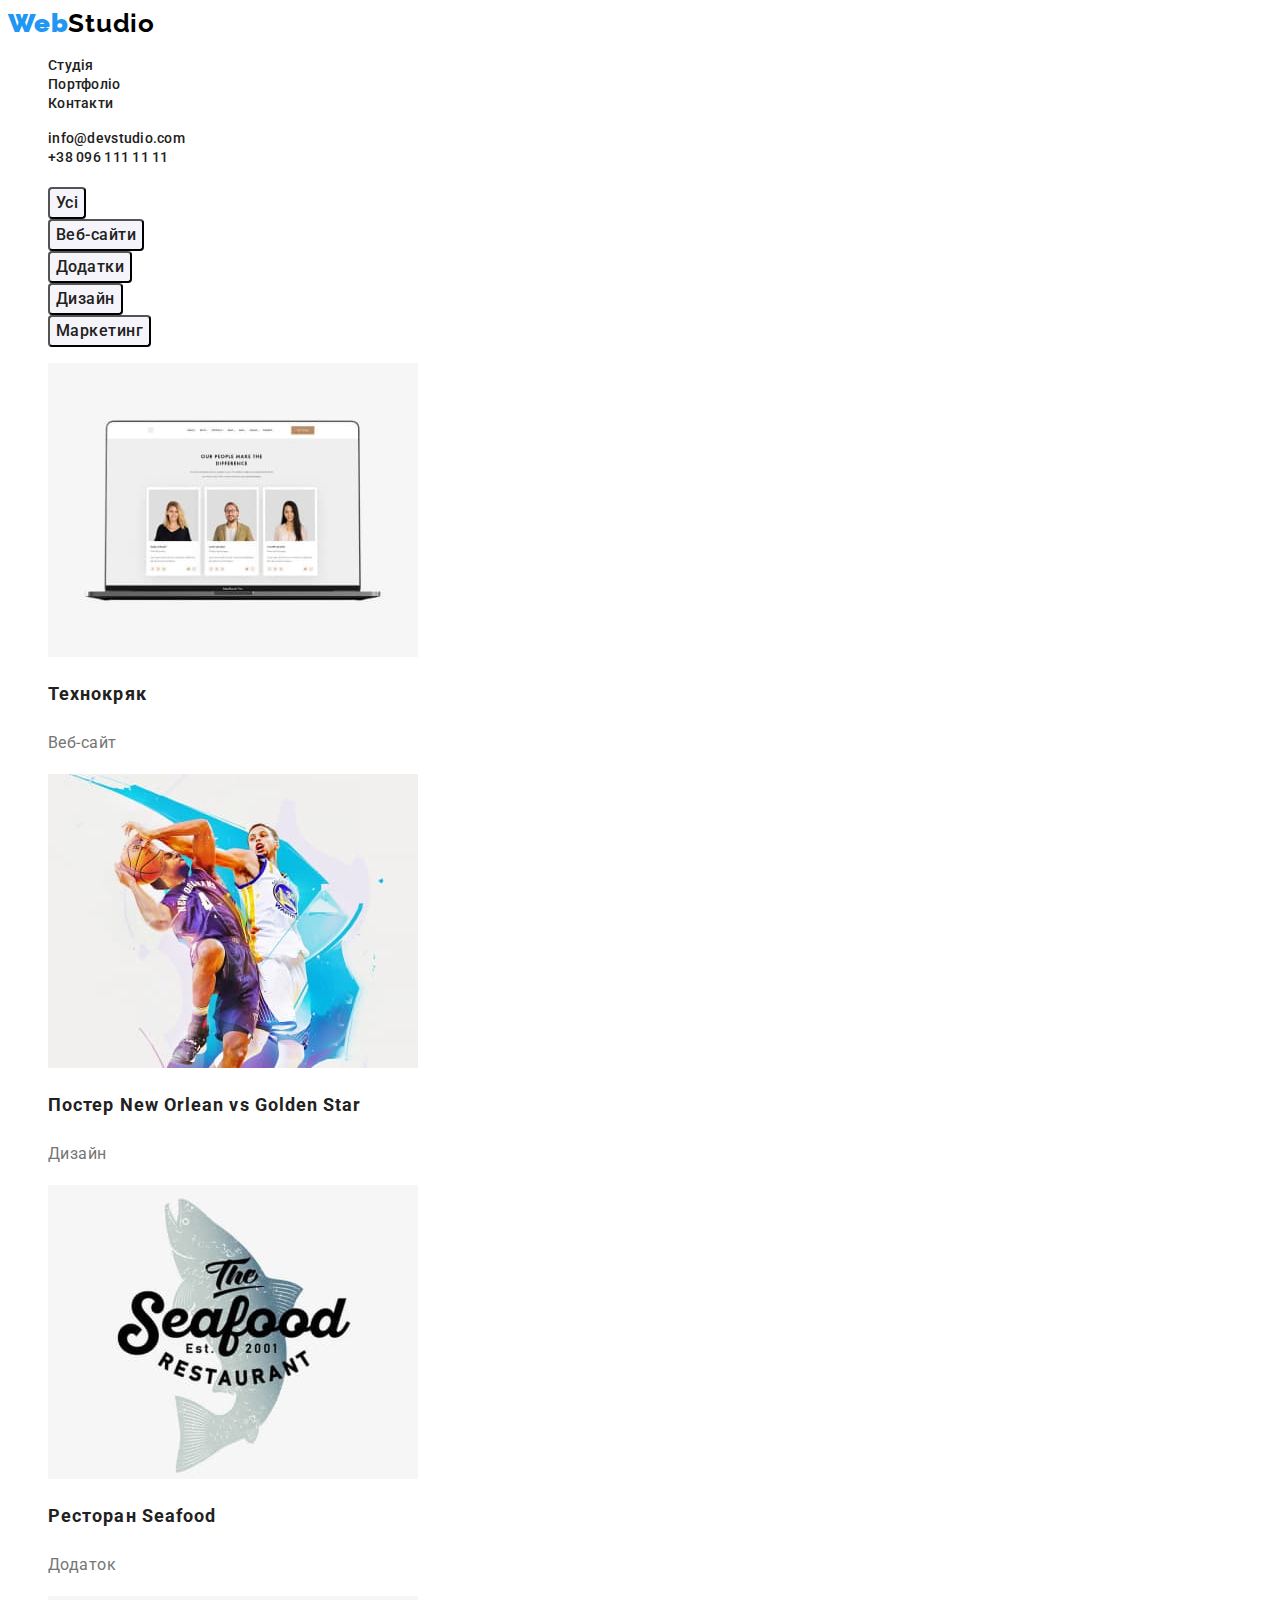
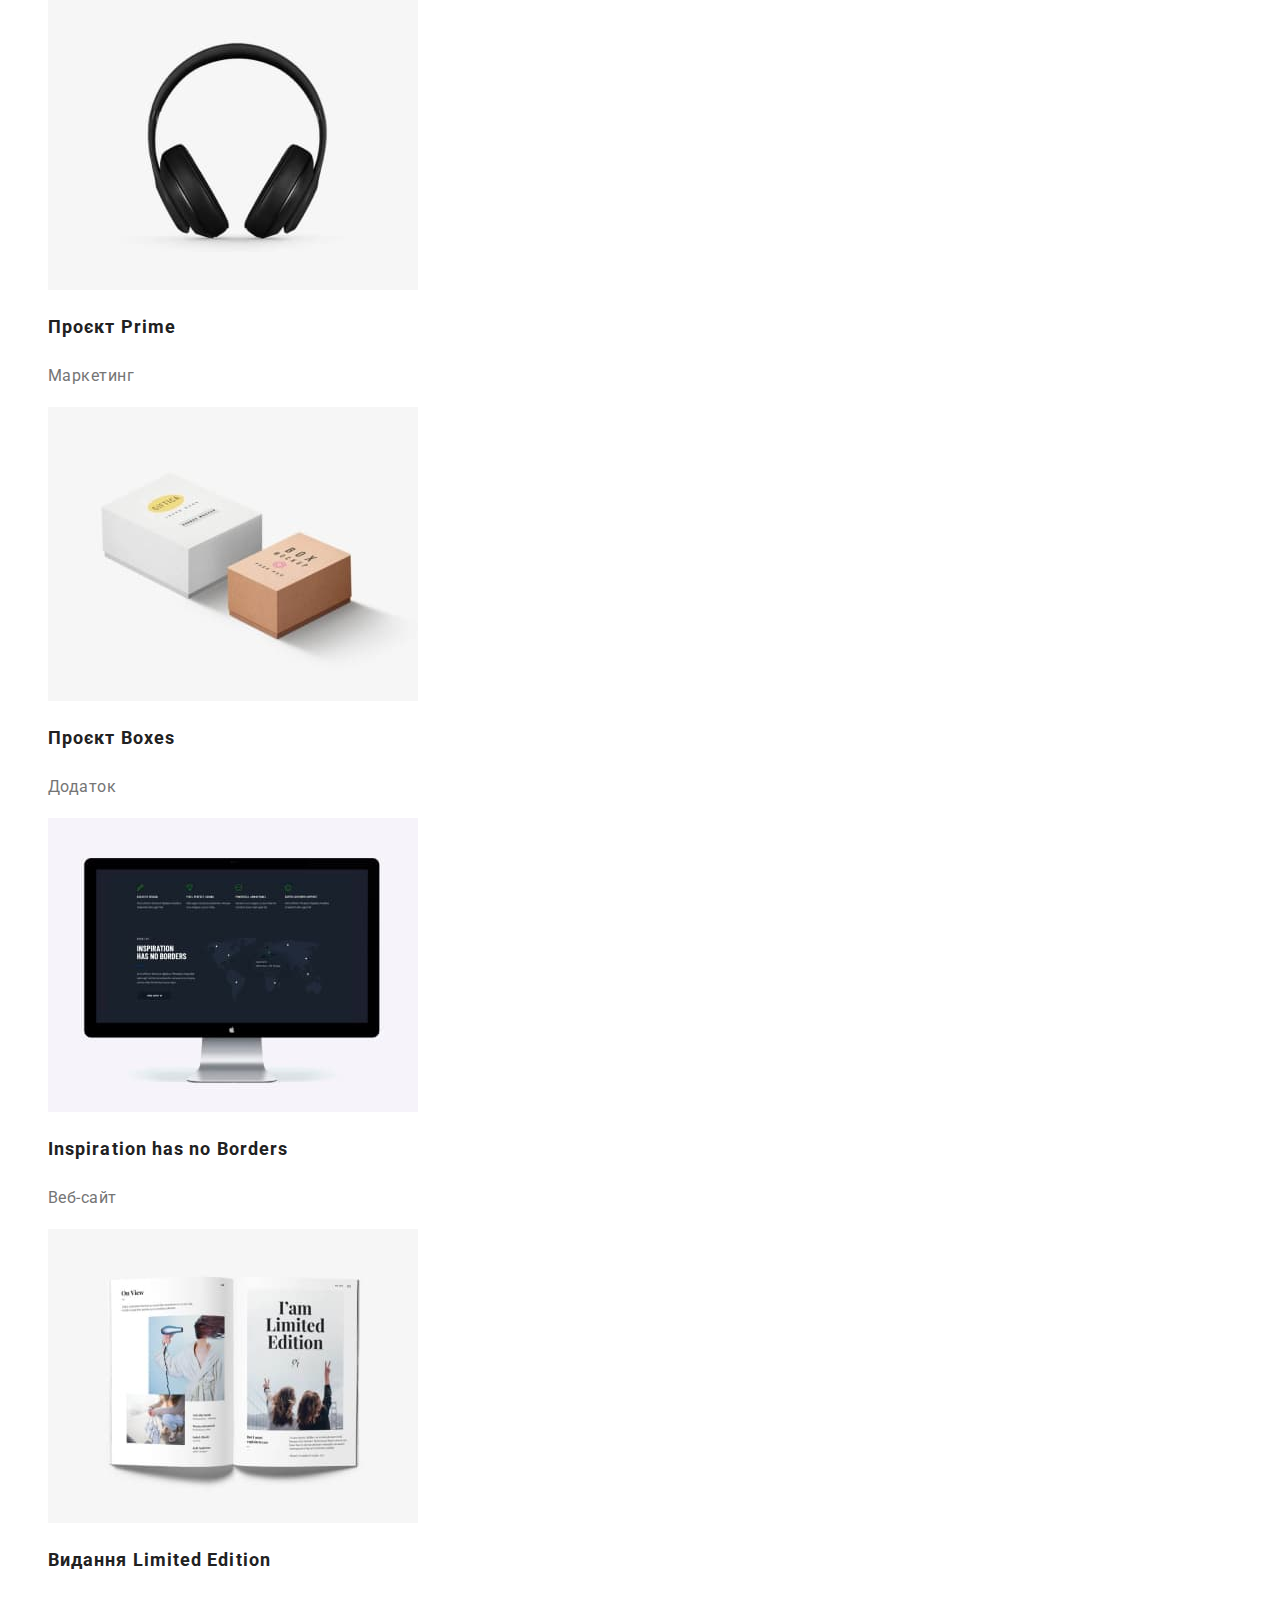
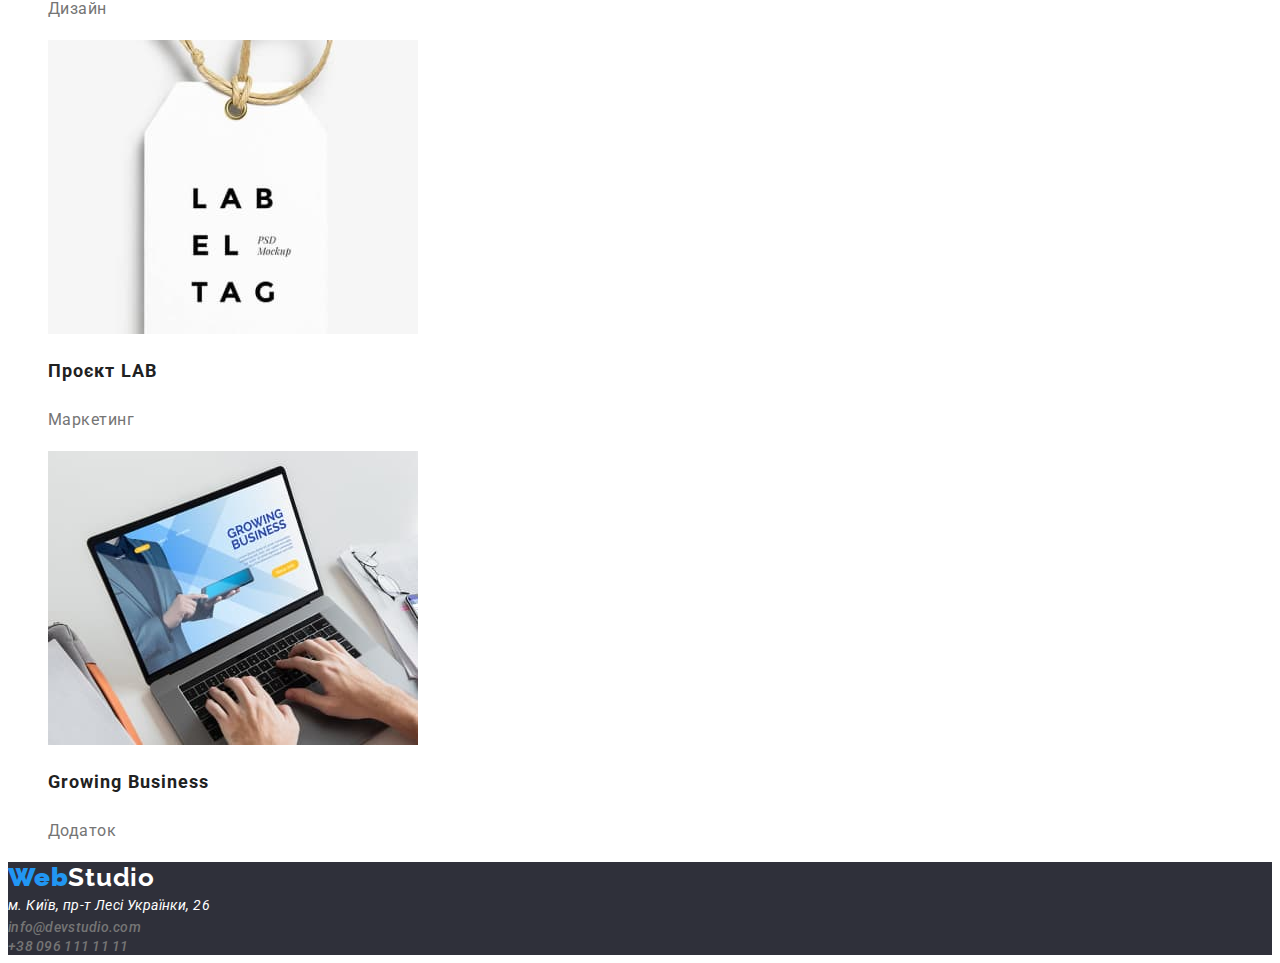
==== commit 8b42b1ea: "02.10" ====
--- a/portfolio.html
+++ b/portfolio.html
@@ -45,7 +45,7 @@
         <section>
             <ul class="makers">
                 <li class="makerss">
-                    <img src="/images/2-1.jpg" alt="notebook" width="370px" height="294px"></a> 
+                    <img src="./images/2-1.jpg" alt="notebook" width="370px" height="294px"></a> 
                     <h2>Технокряк</h2> 
                     <p>Веб-сайт</p>
                 </li>
@@ -65,27 +65,27 @@
                     <p>Маркетинг</p>
                 </li>
                 <li class="makerss">    
-                    <img src="/images/2-5.jpg" alt="box" width="370px" height="294px"></a>
+                    <img src="./images/2-5.jpg" alt="box" width="370px" height="294px"></a>
                     <h2>Проєкт Boxes</h2>
                     <p>Додаток</p>
                 </li>
                 <li class="makerss">
-                    <img src="/images/2-6.jpg" alt="monik" width="370px" height="294px"></a>
+                    <img src="./images/2-6.jpg" alt="monik" width="370px" height="294px"></a>
                     <h2>Inspiration has no Borders</h2>
                     <p>Веб-сайт</p>
                 </li>
                 <li class="makerss">
-                    <img src="/images/2-7.jpg" alt="book" width="370px" height="294px"></a>
+                    <img src="./images/2-7.jpg" alt="book" width="370px" height="294px"></a>
                     <h2>Видання Limited Edition</h2>
                     <p>Дизайн</p>
                 </li>
                 <li class="makerss">
-                    <img src="/images/2-8.jpg" alt="lab" width="370px" height="294px"></a>
+                    <img src="./images/2-8.jpg" alt="lab" width="370px" height="294px"></a>
                     <h2>Проєкт LAB</h2>
                     <p>Маркетинг</p>
                 </li>
                 <li class="makerss">
-                    <img src="/images/2-9.jpg" alt="work" width="370px" height="294px"></a>
+                    <img src="./images/2-9.jpg" alt="work" width="370px" height="294px"></a>
                     <h2>Growing Business</h2>
                     <p>Додаток</p>
                 </li>
--- a/css/styles.css
+++ b/css/styles.css
@@ -2,11 +2,9 @@
     font-family: 'Roboto', sans-serif;
     font-style: normal;
     font-weight: 400;
-    /*text-align: center;*/
-    width: 1600px;
-    height: 2346px;
+    /*width: 1600px;*/
     background-color: #FFFFFF;
-    color: var(--main-color);
+    color: #000;
 }
 li{
     list-style: none;
@@ -16,41 +14,32 @@
     background: #FFFFFF;
 }
 .webstudio {
-    width: 145px;
-    height: 31px;
-    left: 215px;
-    top: 24px;
     font-family: 'Raleway';
     font-weight: 700;
     font-size: 26px;
     line-height: 31px;
     letter-spacing: 0.03em;
     color: #000;
+    text-decoration: none;
 }
 .web{
     color: #2196F3;
 }
 .black{
-    width: 45px;
-    height: 16px;
-    left: 453px;
-    top: 32px;
     font-weight: 500;
     font-size: 14px;
     line-height: 16px;
     letter-spacing: 0.02em;
     color: #212121;
+    text-decoration: none;
 }
 .gray{
-    width: 122px;
-    height: 16px;
-    left: 1263px;
-    top: 32px;
     font-weight: 500;
     font-size: 14px;
     line-height: 16px;
     letter-spacing: 0.02em;
     color: #757575;
+    text-decoration: none;
 }
 .black:hover, .gray:hover{
     color: #2196F3;
@@ -62,10 +51,6 @@
     background: #2F303A;
 }
 .efect{
-    width: 696px;
-    height: 120px;
-    left: 452px;
-    top: 280px;
     font-weight: 900;
     font-size: 44px;
     line-height: 60px;
@@ -77,21 +62,19 @@
 .button{
     width: 216px;
     height: 50px;
-    left: 692px;
-    top: 430px;
-    background: #2196F3;
+    background: #188CE8;
     box-shadow: 0px 4px 4px rgba(0, 0, 0, 0.15);
     border-radius: 4px;
     cursor: pointer;
 }
+.button:hover{
+    background-color: #2196F3;
+}
 
 .but{
-    width: 152px;
-    height: 30px;
-    left: 724px;
-    top: 440px;
+    font-family: 'Roboto';
+    font-style: normal;
     font-weight: 700;
-    font-size: 16px;
     line-height: 30px;
     display: flex;
     align-items: center;
@@ -101,10 +84,6 @@
 }
 .work
 .text h2{
-    width: 270px;
-    height: 16px;
-    left: 215px;
-    top: 774px;
     font-weight: 700;
     font-size: 14px;
     line-height: 16px;
@@ -113,10 +92,6 @@
     color: #212121;
 }
 .text p{
-    width: 270px;
-    height: 72px;
-    left: 215px;
-    top: 800px;
     font-size: 14px;
     line-height: 24px;
     letter-spacing: 0.03em;
@@ -125,25 +100,15 @@
 .comand
 .comand-all
 .comand-one h2{
-    width: 129px;
-    height: 19px;
-    left: 286px;
-    top: 1922px;
     font-weight: 500;
     font-size: 16px;
     line-height: 19px;
-    text-align: center;
     letter-spacing: 0.03em;
     color: #212121;
 }
 .comand-one p{
-    width: 130px;
-    height: 19px;
-    left: 285px;
-    top: 1951px;
     font-size: 16px;
     line-height: 19px;
-    text-align: center;
     letter-spacing: 0.03em;
     color: #757575;
 }
@@ -152,10 +117,6 @@
     background: #2F303A;
 }
 .webstudio-footer {
-    width: 145px;
-    height: 31px;
-    left: 215px;
-    top: 2154px;
     font-family: 'Raleway';
     font-style: normal;
     font-weight: 700;
@@ -163,16 +124,14 @@
     line-height: 31px;
     letter-spacing: 0.03em;
     color: #FFFFFF;
+    text-decoration: none;
 }
 .google{
-    width: 231px;
-    height: 21px;
-    left: 215px;
-    top: 2205px;
     font-size: 14px;
     line-height: 24px;
     letter-spacing: 0.03em;
     color: #FFFFFF;
+    text-decoration: none;
 }
 .google:hover{
     color: #2196F3;
@@ -181,15 +140,24 @@
 /*----header---*/
 /*---main---*/
 .but{
-    font-weight: 500;
+    /*font-weight: 500;
+    font-size: 16px;
+    line-height: 26px;
+    text-align: center;
+    letter-spacing: 0.03em;
+    color: #212121;*/
+}
+.buttonp{
+    cursor: pointer;
+    font-family: 'Roboto';
+    font-style: normal;font-weight: 500;
     font-size: 16px;
     line-height: 26px;
     text-align: center;
     letter-spacing: 0.03em;
     color: #212121;
-}
-.buttonp{
-    cursor: pointer;
+    background-color: #F5F4FA;
+    border-radius: 4px;
 }
 .buttonp:hover{
     background-color: #2196F3;
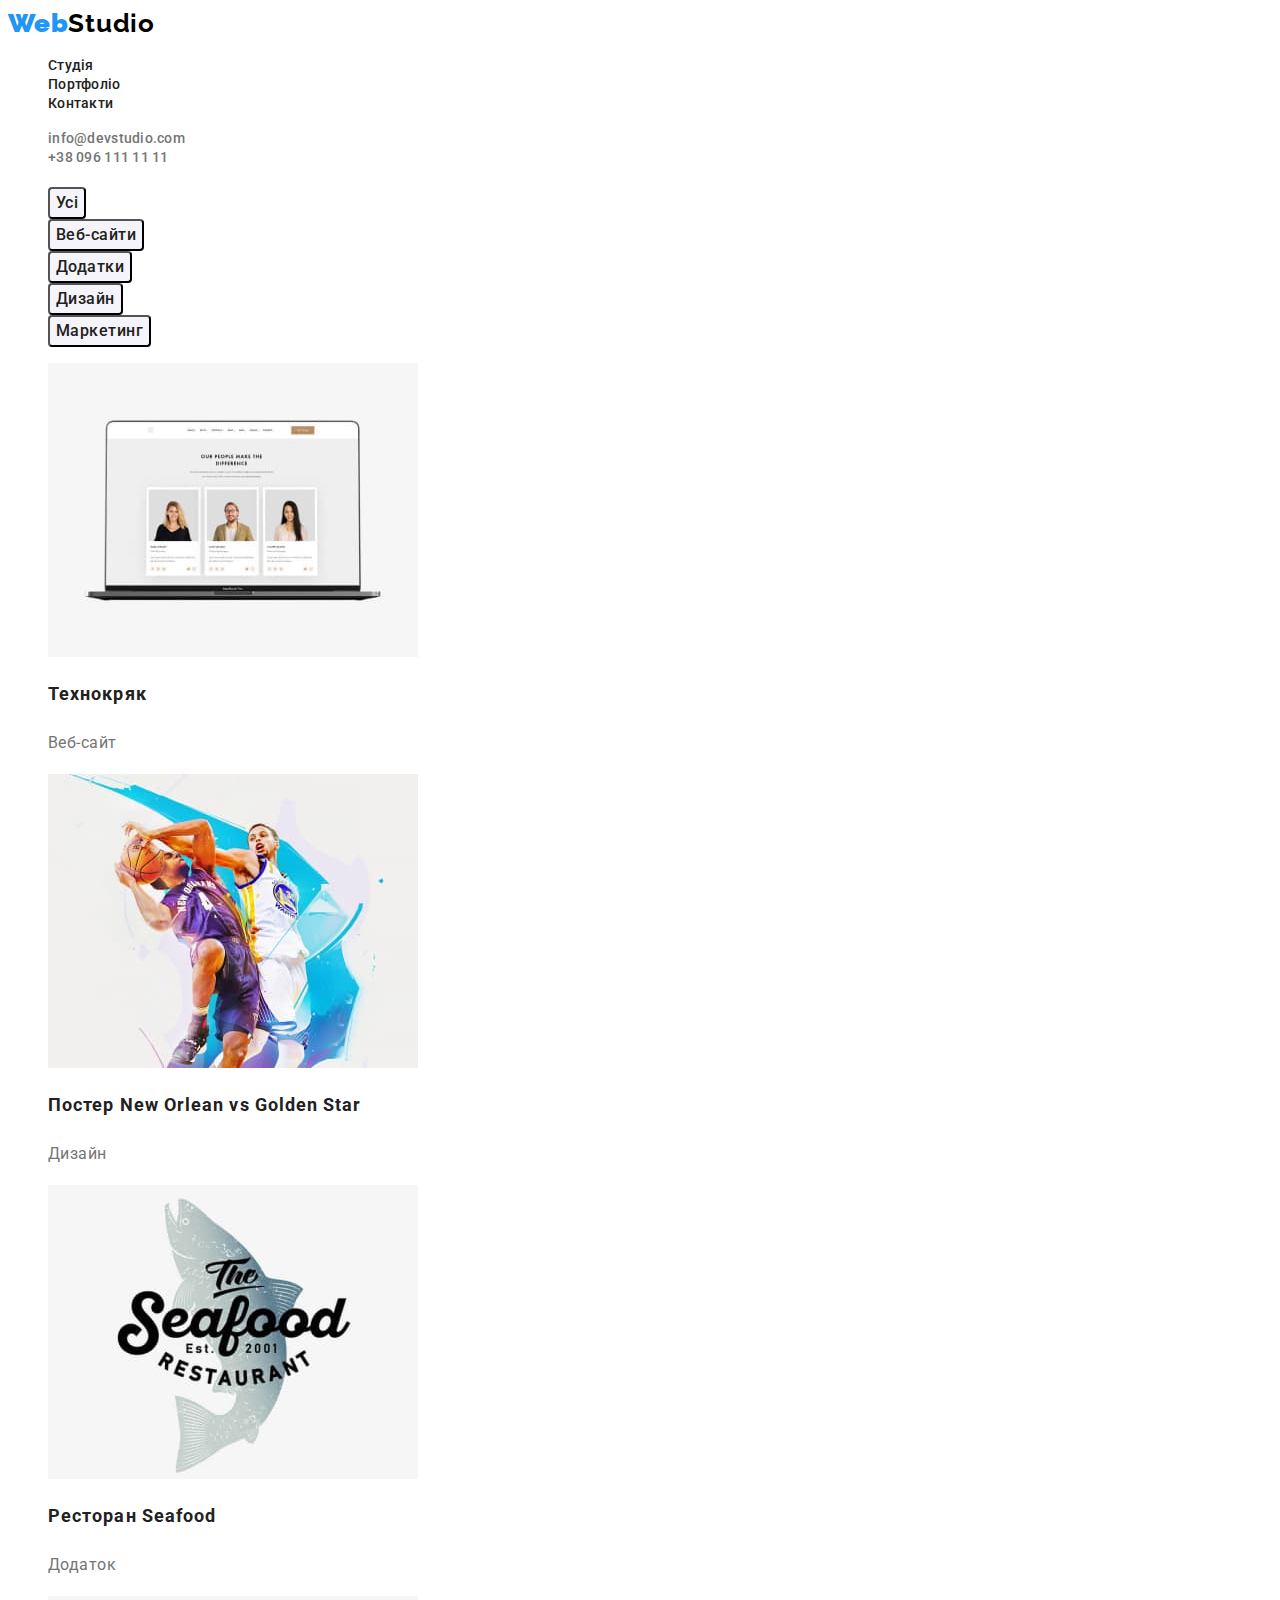
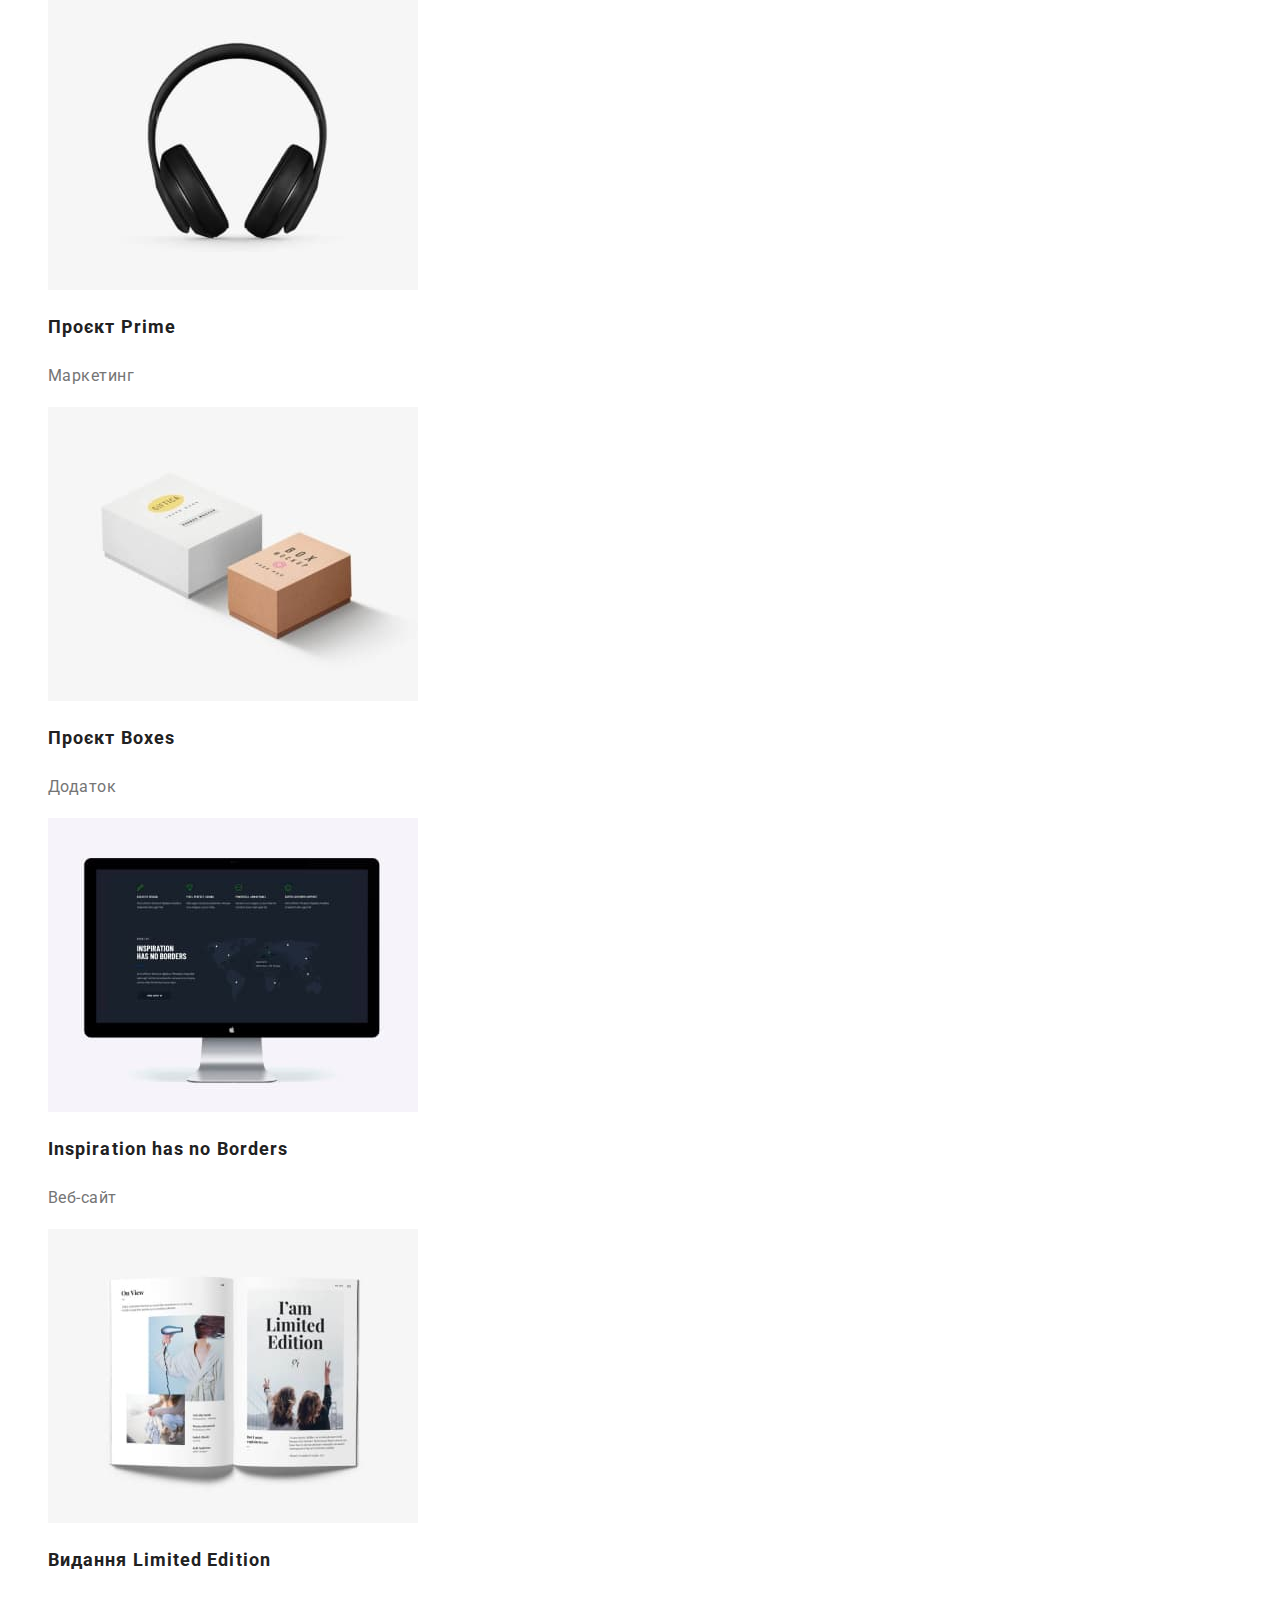
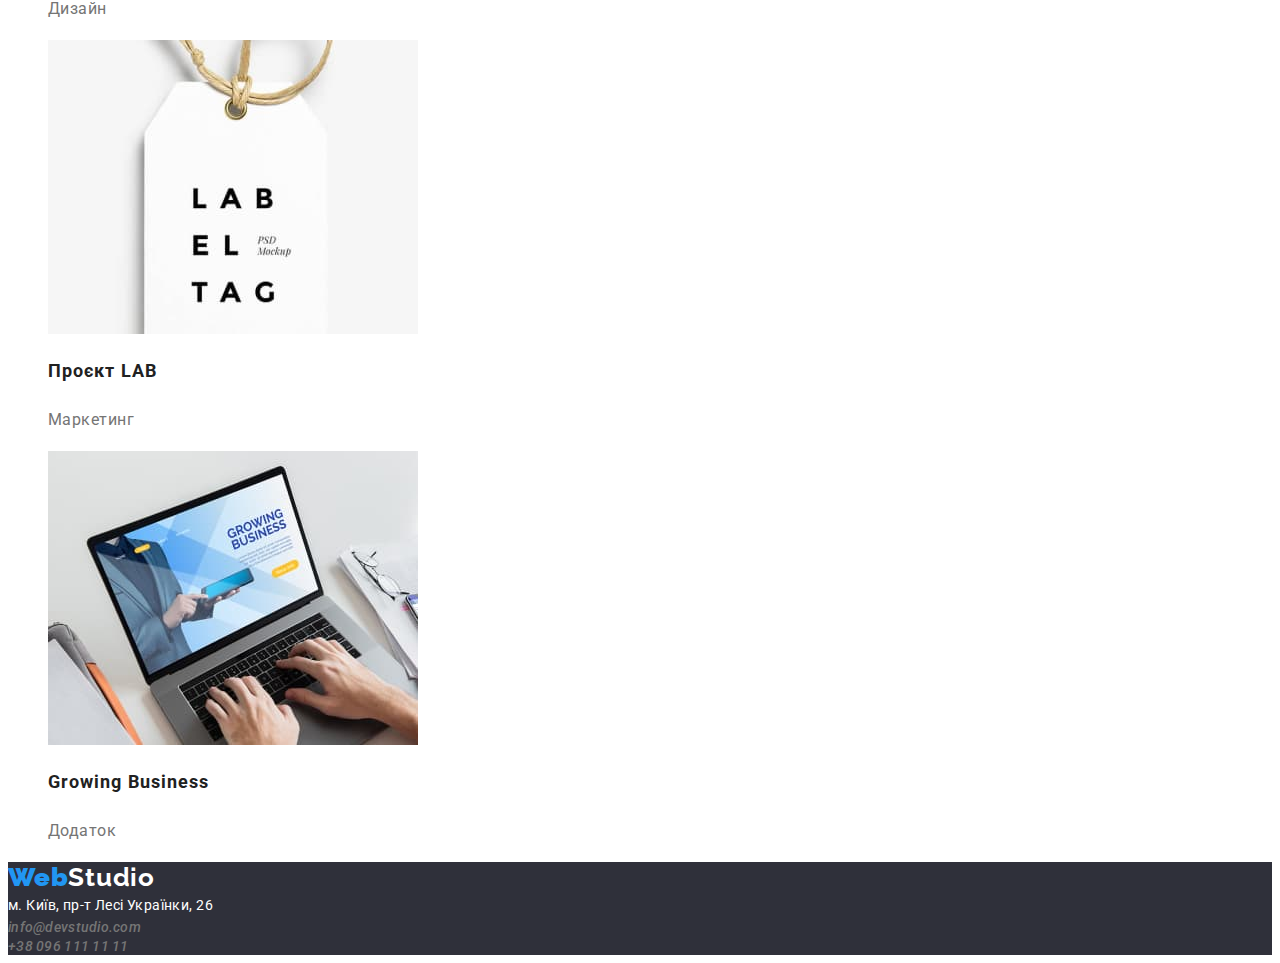
==== commit 3b8acba7: "03,10" ====
--- a/portfolio.html
+++ b/portfolio.html
@@ -26,8 +26,8 @@
                 </ul>
             </nav>
             <ul class="headertext">
-                <li><a href="mailto:info@devstudio.com" title="mail" class="black">info@devstudio.com</a></li>
-                <li><a href="tel:+38 096 111 11 11" title="phone" class="black">+38 096 111 11 11</a></li>
+                <li><a href="mailto:info@devstudio.com" title="mail" class="gray">info@devstudio.com</a></li>
+                <li><a href="tel:+38 096 111 11 11" title="phone" class="gray">+38 096 111 11 11</a></li>
             </ul>
         </section>
     </header>
--- a/css/styles.css
+++ b/css/styles.css
@@ -2,7 +2,6 @@
     font-family: 'Roboto', sans-serif;
     font-style: normal;
     font-weight: 400;
-    /*width: 1600px;*/
     background-color: #FFFFFF;
     color: #000;
 }
@@ -25,6 +24,7 @@
 .web{
     color: #2196F3;
 }
+
 .black{
     font-weight: 500;
     font-size: 14px;
@@ -33,6 +33,8 @@
     color: #212121;
     text-decoration: none;
 }
+
+
 .gray{
     font-weight: 500;
     font-size: 14px;
@@ -42,6 +44,12 @@
     text-decoration: none;
 }
 .black:hover, .gray:hover{
+    color: #2196F3;
+}
+.black:focus,.gray:focus {
+    color: #2196F3;
+}
+.black.current{
     color: #2196F3;
 }
 /*-------------------main-------------*/
@@ -76,6 +84,7 @@
     font-style: normal;
     font-weight: 700;
     line-height: 30px;
+    font-size: 16px;
     display: flex;
     align-items: center;
     text-align: center;
@@ -132,6 +141,7 @@
     letter-spacing: 0.03em;
     color: #FFFFFF;
     text-decoration: none;
+    font-style: normal;
 }
 .google:hover{
     color: #2196F3;
@@ -150,7 +160,8 @@
 .buttonp{
     cursor: pointer;
     font-family: 'Roboto';
-    font-style: normal;font-weight: 500;
+    font-style: normal;
+    font-weight: 500;
     font-size: 16px;
     line-height: 26px;
     text-align: center;
@@ -159,8 +170,9 @@
     background-color: #F5F4FA;
     border-radius: 4px;
 }
-.buttonp:hover{
+.buttonp:hover, .buttonp:focus{
     background-color: #2196F3;
+    color: #FFFFFF;
 }
 .makerss h2{
     font-weight: 700;
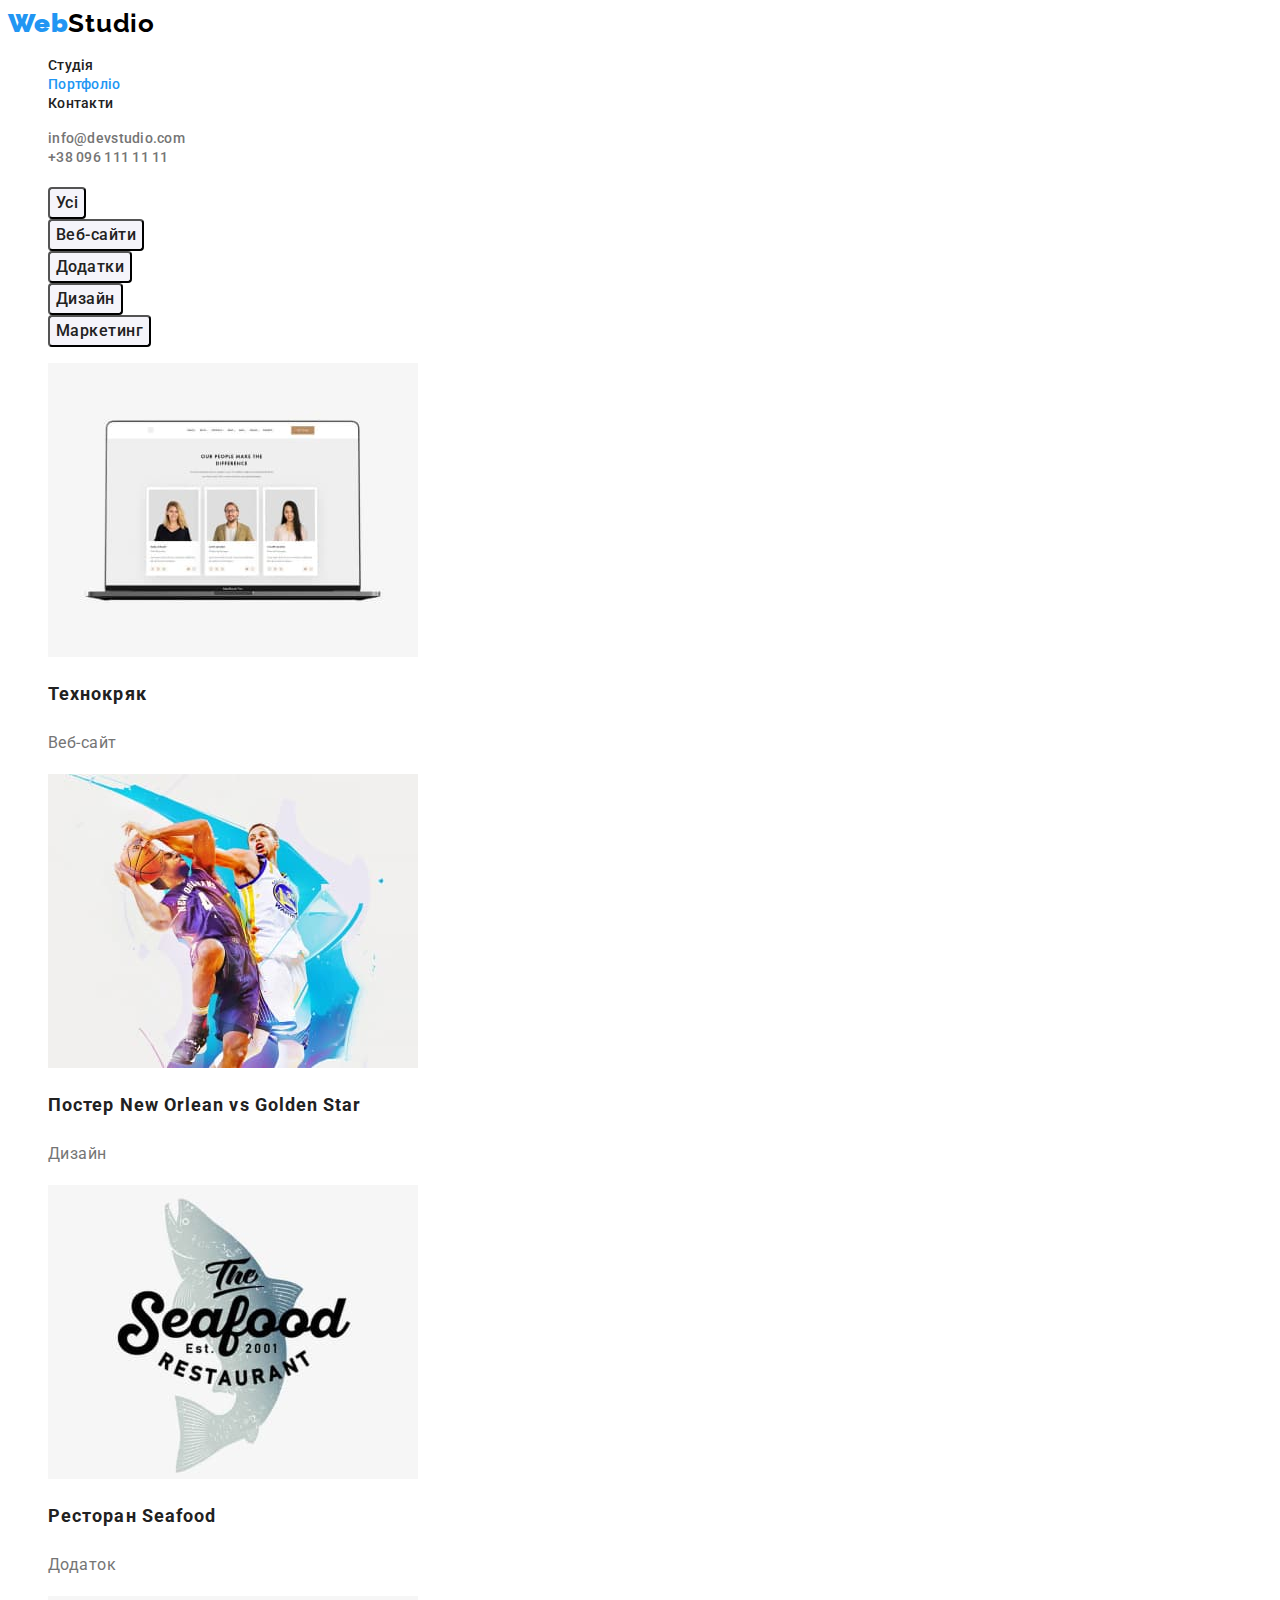
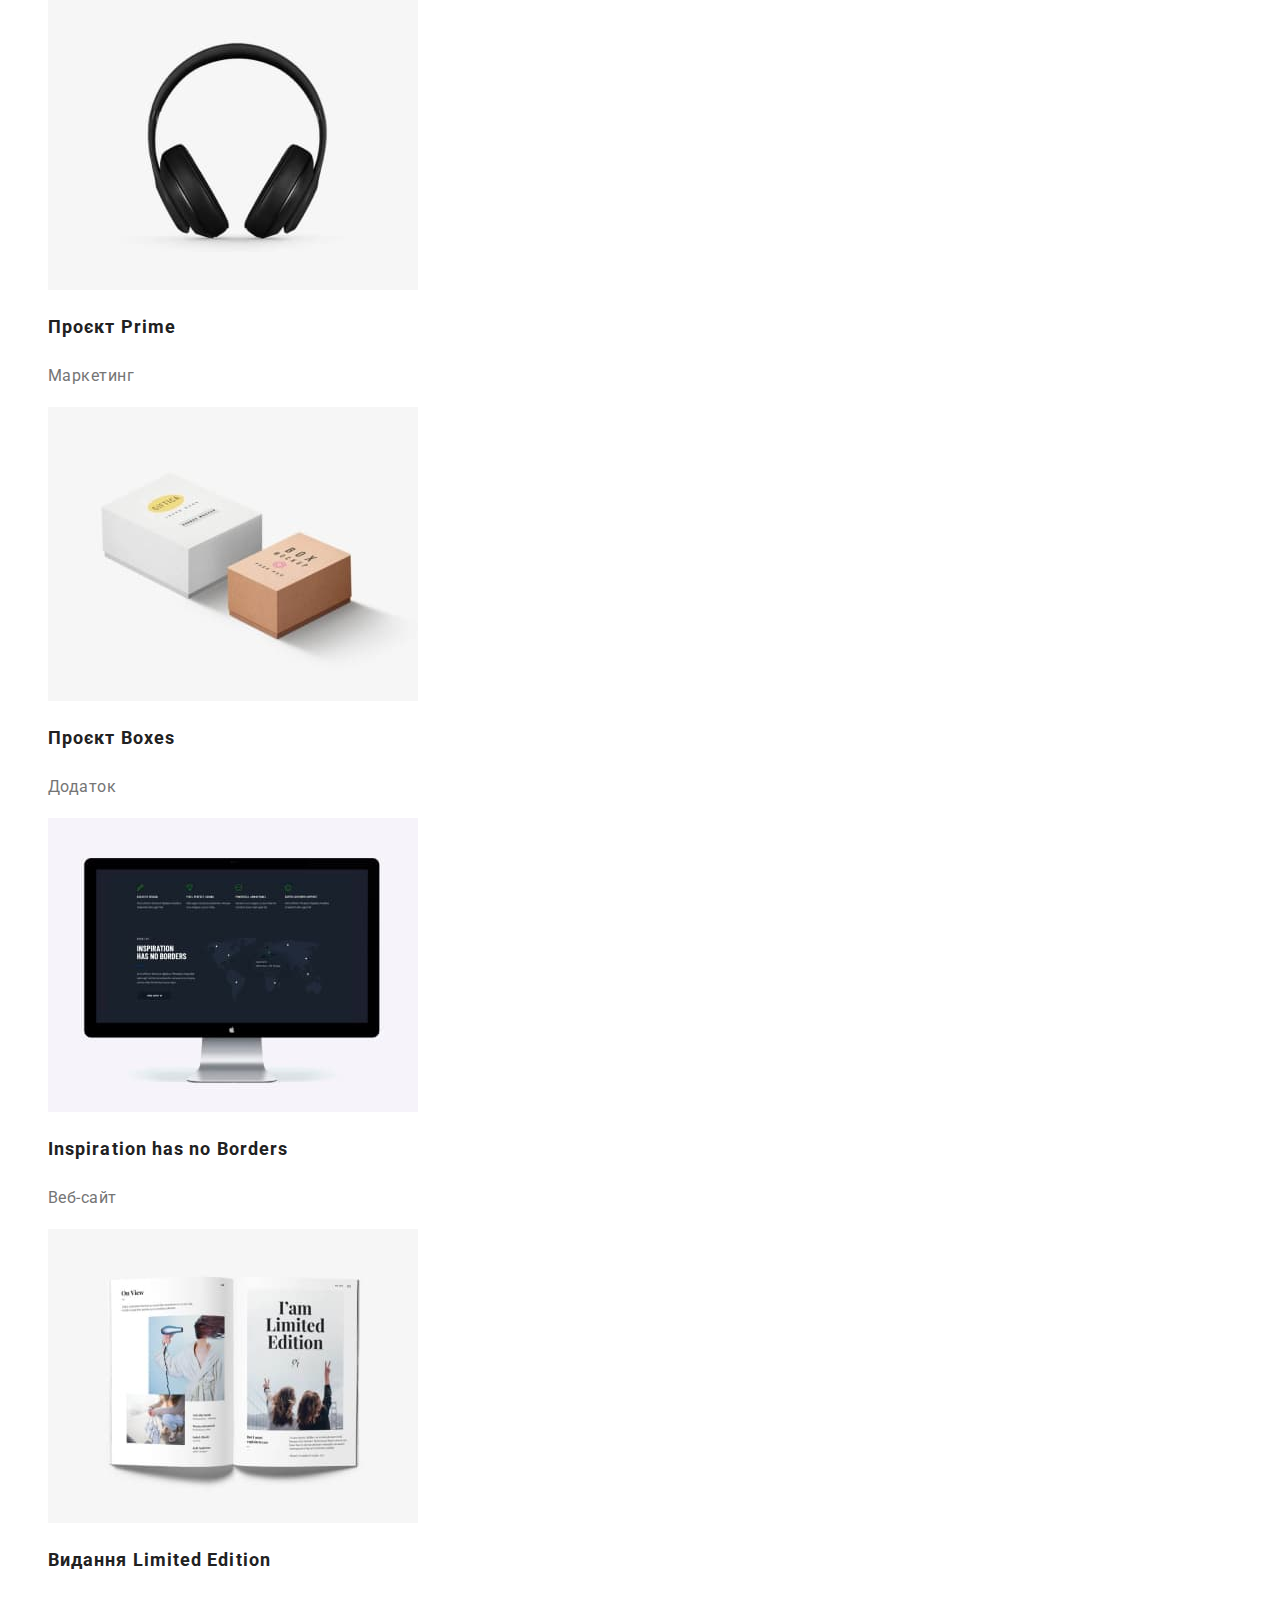
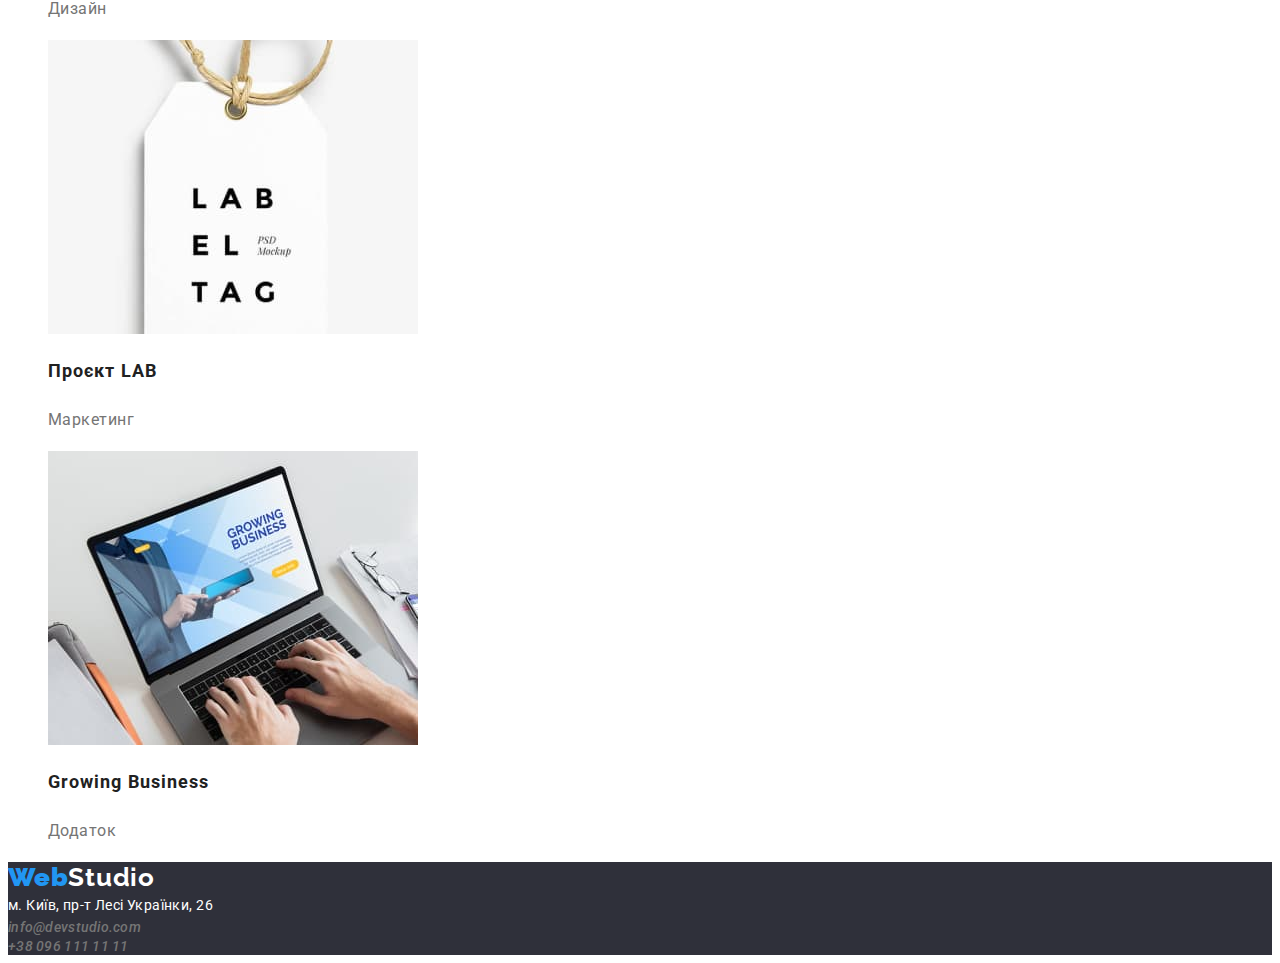
==== commit 55080b1f: "03,10" ====
--- a/portfolio.html
+++ b/portfolio.html
@@ -21,7 +21,7 @@
             <nav>
                 <ul class="headertext">
                     <li><a href="index.html" title="Studio" class="black">Студія</a></li>
-                    <li><a href="portfolio.html" title="Portfolio" class="black">Портфоліо</a></li>
+                    <li><a href="portfolio.html" title="Portfolio" class="black current">Портфоліо</a></li>
                     <li><a href="index.html" title="Contacts" class="black">Контакти</a></li>
                 </ul>
             </nav>
--- a/css/styles.css
+++ b/css/styles.css
@@ -49,7 +49,7 @@
 .black:focus,.gray:focus {
     color: #2196F3;
 }
-.black.current{
+.current{
     color: #2196F3;
 }
 /*-------------------main-------------*/
